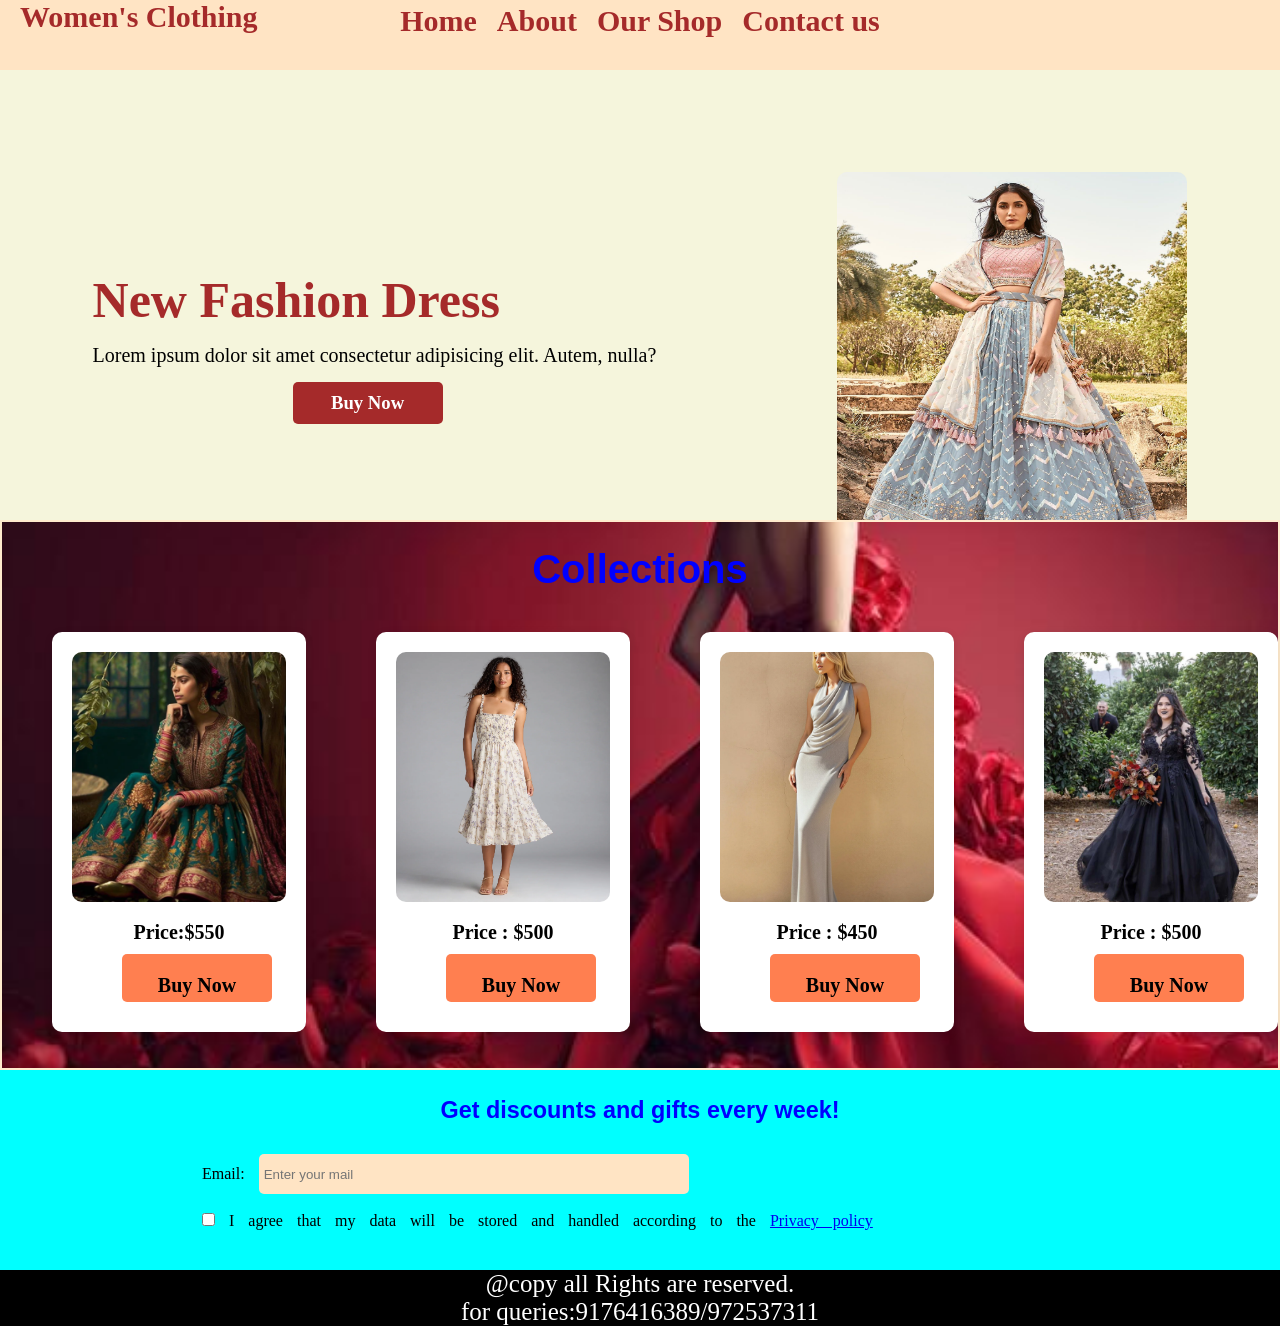
==== index.html @ 95e016a4 "project added" ====
<!DOCTYPE html>
<html lang="en">
<head>
    <meta charset="UTF-8">
    <meta name="viewport" content="width=device-width, initial-scale=1.0">
    <link rel="stylesheet" href="./style.css">
    <link href="https://fonts.googleapis.com/css2?family=Playwrite+IE:wght@100..400&family=Poppins:ital,wght@0,100;0,200;0,300;0,400;0,500;0,600;0,700;0,800;0,900;1,100;1,200;1,300;1,400;1,500;1,600;1,700;1,800;1,900&family=Yesteryear&display=swap" rel="stylesheet">

    <title>Document</title>
</head>
<body>
    <div class="header1">
        <div class="content1">
            <h2>Women's Clothing</h2>
        </div>

        <div class="nav">
            <li><a href="#">Home</a></li>
            <li><a href="./about.html">About</a></li>
            <li><a href="./menus.html">Our Shop</a></li>
            
            <li><a href="./contact.html">Contact us</a></li>
        </div>

        <div class="logo">
            <i class="fa-regular fa-user"></i>
            <i class="fa-duotone fa-thin fa-heart"></i>
            <i class="fa-solid fa-magnifying-glass"></i>
        </div>
    </div>
      <!-- container1 -->
   <div class="container1">
    <section class="hero">
        <div class="content">
            <h1>New Fashion Dress</h1>
            <p>Lorem ipsum dolor sit amet consectetur adipisicing elit. Autem, nulla?</p>
            <div class="button">
                <h3>Buy Now</h3>
            </div>

        </div>

        <img src="./image/dress1.jpg" alt="">

    </section>
   </div>

   <!-- container2 -->

   <div class="container2">
    <div class="collection">
        <h1>Collections</h1>
    </div>
    
     
    

     <div class="cards">
       
            <div class="card">
                <img src="./image/dress2.webp" alt="">
            
                    <h3>Price:$550</h3>
                
                 <div class="button2">
                    <h3>Buy Now</h3>
                </div>
                
            </div>

            <div class="card">
                <img src="./image/dress3.webp " alt="">
                
                    <h3> Price : $500</h3>
                
                <div class="button2">
                    <h3>Buy Now</h3>
                </div>
            </div>

            <div class="card">
                <img src="./image/dress4.webp" alt="">
                
                    <h3>Price : $450 </h3>
                
                 <div class="button2">
                    <h3>Buy Now</h3>
                </div>
            </div>

            <div class="card">
                <img src="./image/dress5.jpg" alt="">
               
                 <h3>Price : $500</h3>
               
                <div class="button2">
                    <h3>Buy Now</h3>
                </div>
            </div>
        </div>
</div>
<!-- container3 -->
 <div class="container3">
    <div class="collection">
        <h3>Get discounts and gifts every week!</h3>
    </div>
    <div class="forms">

    <form action="">
       <label for="mail">Email:</label> 
    <input type="text" id="email" name="email" placeholder="Enter your mail"> <br><br>
   <input type="checkbox" >
   <label for="checkbox">I agree that my data will be stored and handled according to the <a href="#">Privacy policy</a> </label>
    </form>
</div>
</div>
<!-- container4 -->
<div class="footer">
    <footer style="background-color: black; color: white;">@copy all Rights are reserved. <br> for queries:9176416389/972537311</footer>
</div>
</body>
</html>
---- style.css ----
*
{
    margin: 0;
    padding: 0;
    box-sizing: border-box;
}

.header1{
   
    background-color:bisque;
    width: 100%;
    height: 70px;
    font-size: 20px;   
    font-family:'Times New Roman', Times, serif
}

.content1{
    color: brown;
    margin-left: 20px;
}
.nav{
    display: flex;
     justify-content:center;
     
}
.nav li{
    list-style: none;
     margin-top: -40px;
    padding: 10px;
    
    
            
}
.nav li a{
    gap: 5px;
    font-family:'Times New Roman', Times, serif;
    font-size: 30px;font-weight: bold;
     text-decoration: none;
     color: white; color: brown;
}

.container1{
    border: 2px solid beige;
    height: 450px;
    width: 100%;
    background-color:beige
}
.hero{
    height:70vh;
    display: flex;
    justify-content:space-around;
    align-items:center;
    
}

.content{
    margin-top: -80px;
}
.content h1{
    font-size:50px;
    color:brown;
}

.content p{
    
    margin:15px 0;
    font-size:20px;
}

.button{
    padding: 10px;
    background:brown;
    color:white;
    border: none;
    border-radius:5px;margin-left: 200px;   
    width: 150px;text-align: center;
}

  .content:hover .button{
   background: black;
} 
 
.hero img{
    width:350px;
    border-radius:10px;
    height: 400px;
    margin-top: -30px;
}
/* container2 */
.container2{
    border: 2px solid blanchedalmond;
    height: 550px;
    width: 100%;
    background-image: url(./image/backimage.jpg);
    backdrop-filter: blur(10px);
    box-shadow: 0px 0px 10px rgb(red, green, blue);
    background-size: cover;
}

.collection{
    color:blue;
    text-align: center;
    font-family:'Franklin Gothic Medium', 'Arial Narrow', Arial, sans-serif;
    margin-top: 25px;
    font-size: 20px;
}
.cards {
    margin-top: 40px;
    display: flex;
    justify-content: center;
    gap: 20px;
}

.card {
    width: 300px;
    background-color: white;
    border-radius: 10px;
    box-shadow: 0 2px 8px rgba(0, 0, 0, 0.1);
    overflow: hidden;
    text-align: center;
    padding: 20px; height: 400px;  margin-left: 50px;
     transition: transform 0.3s ease;  
   
}

.card img {
    width: 100%;
    height: 250px;
    object-fit: cover;
    border-radius: 10px;
}
.button2{
     padding: 5px;
    background-color:coral;
    color:white;
    border: none;
    border-radius:5px;  
    width: 150px;
    margin-left: 50px;
    margin-top: 10px;  
    text-align: center;
}


.card h3 {
    font-size: 20px;
    font-weight: 600;
    margin-top: 15px;
    color: black;text-align: center;
}
.card:hover {
    transform: scale(1.05);
}
/* container3 */
.container3{
    border: 2px solid aqua;
    height: 200px;
    width: 100%;
    background-color: aqua;
    color: black;
}
 .forms{
    
    margin-left: 200px;
    font-family:'Times New Roman', Times, serif;
    word-spacing: 10px;   
} 
input[type="text"]{
        padding: 5px;
        width: 40%;
        border: none;
        outline: none;background-color: bisque;
        border-radius: 5px;
        height: 40px;
        margin-top: 30px;font-size: bold;
    }

    /* container4 */
    .footer{
        text-align: center;
        font-size: 25px;
    }
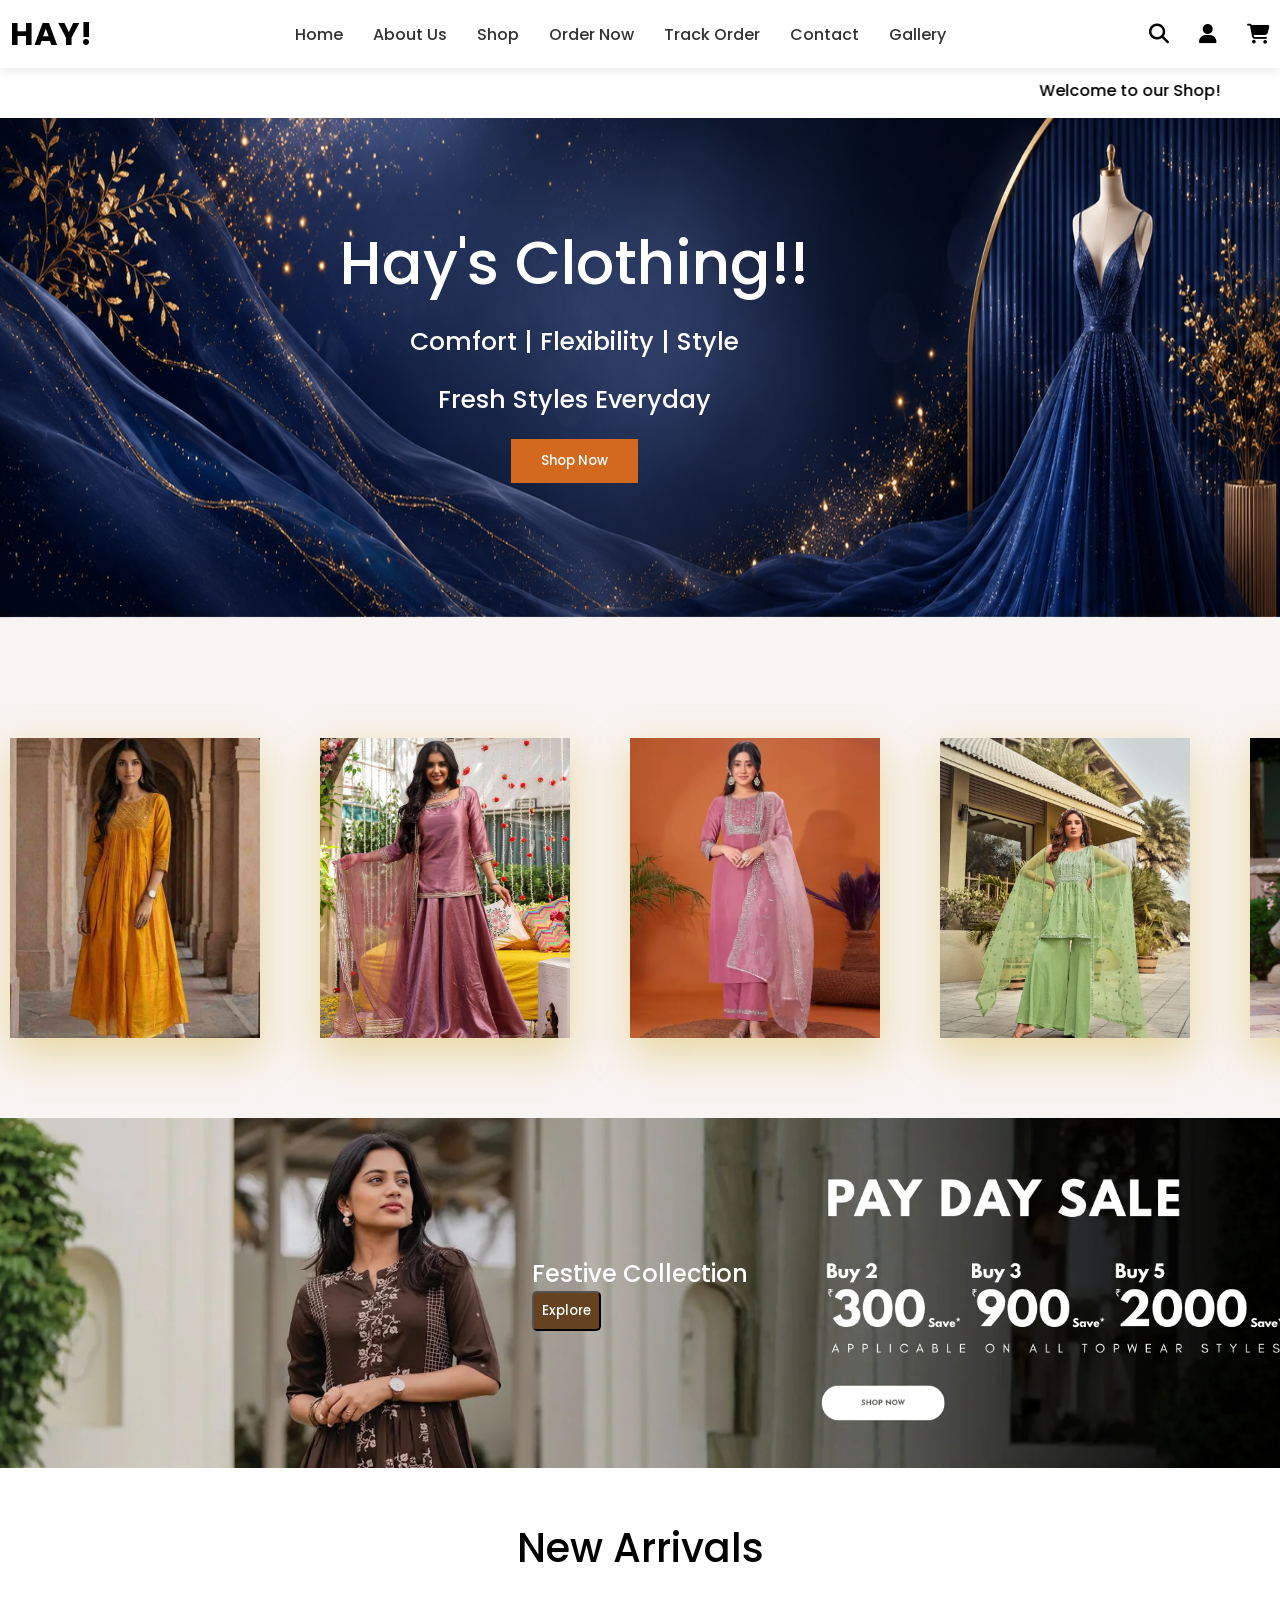
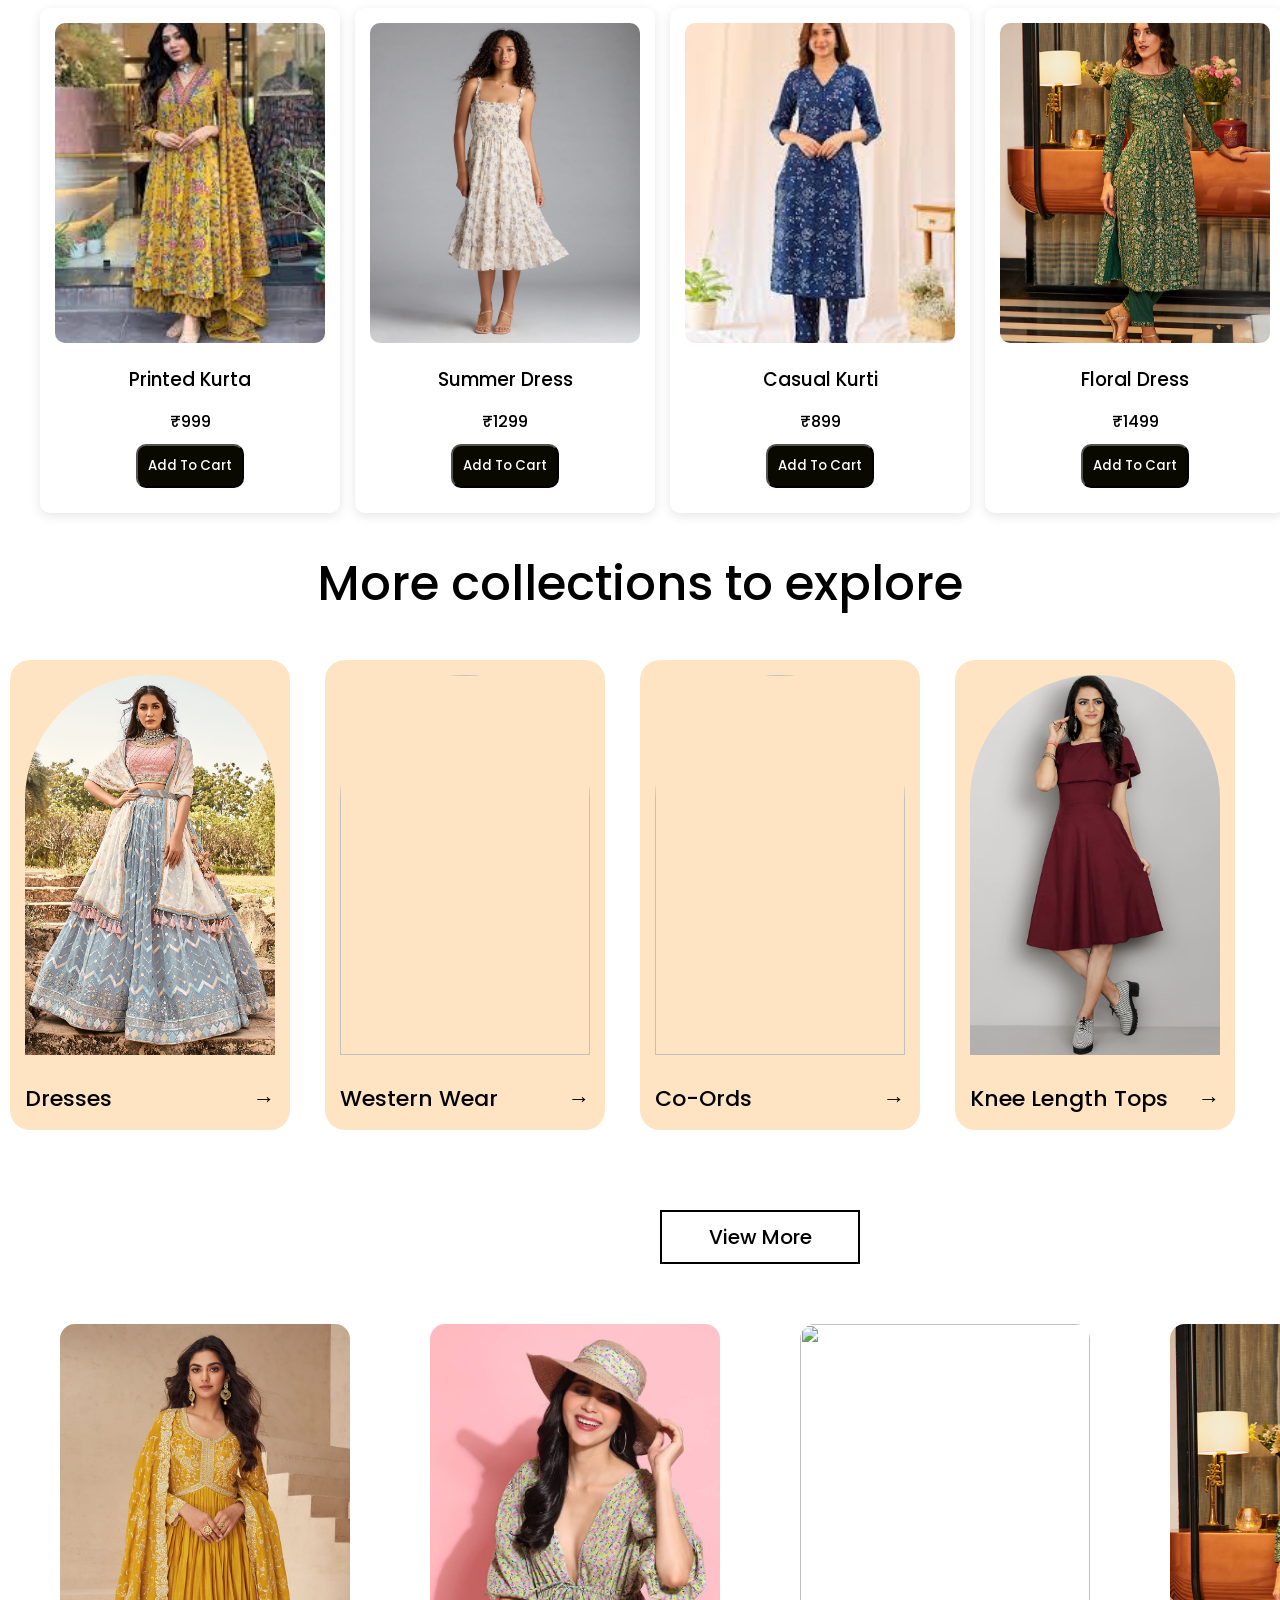
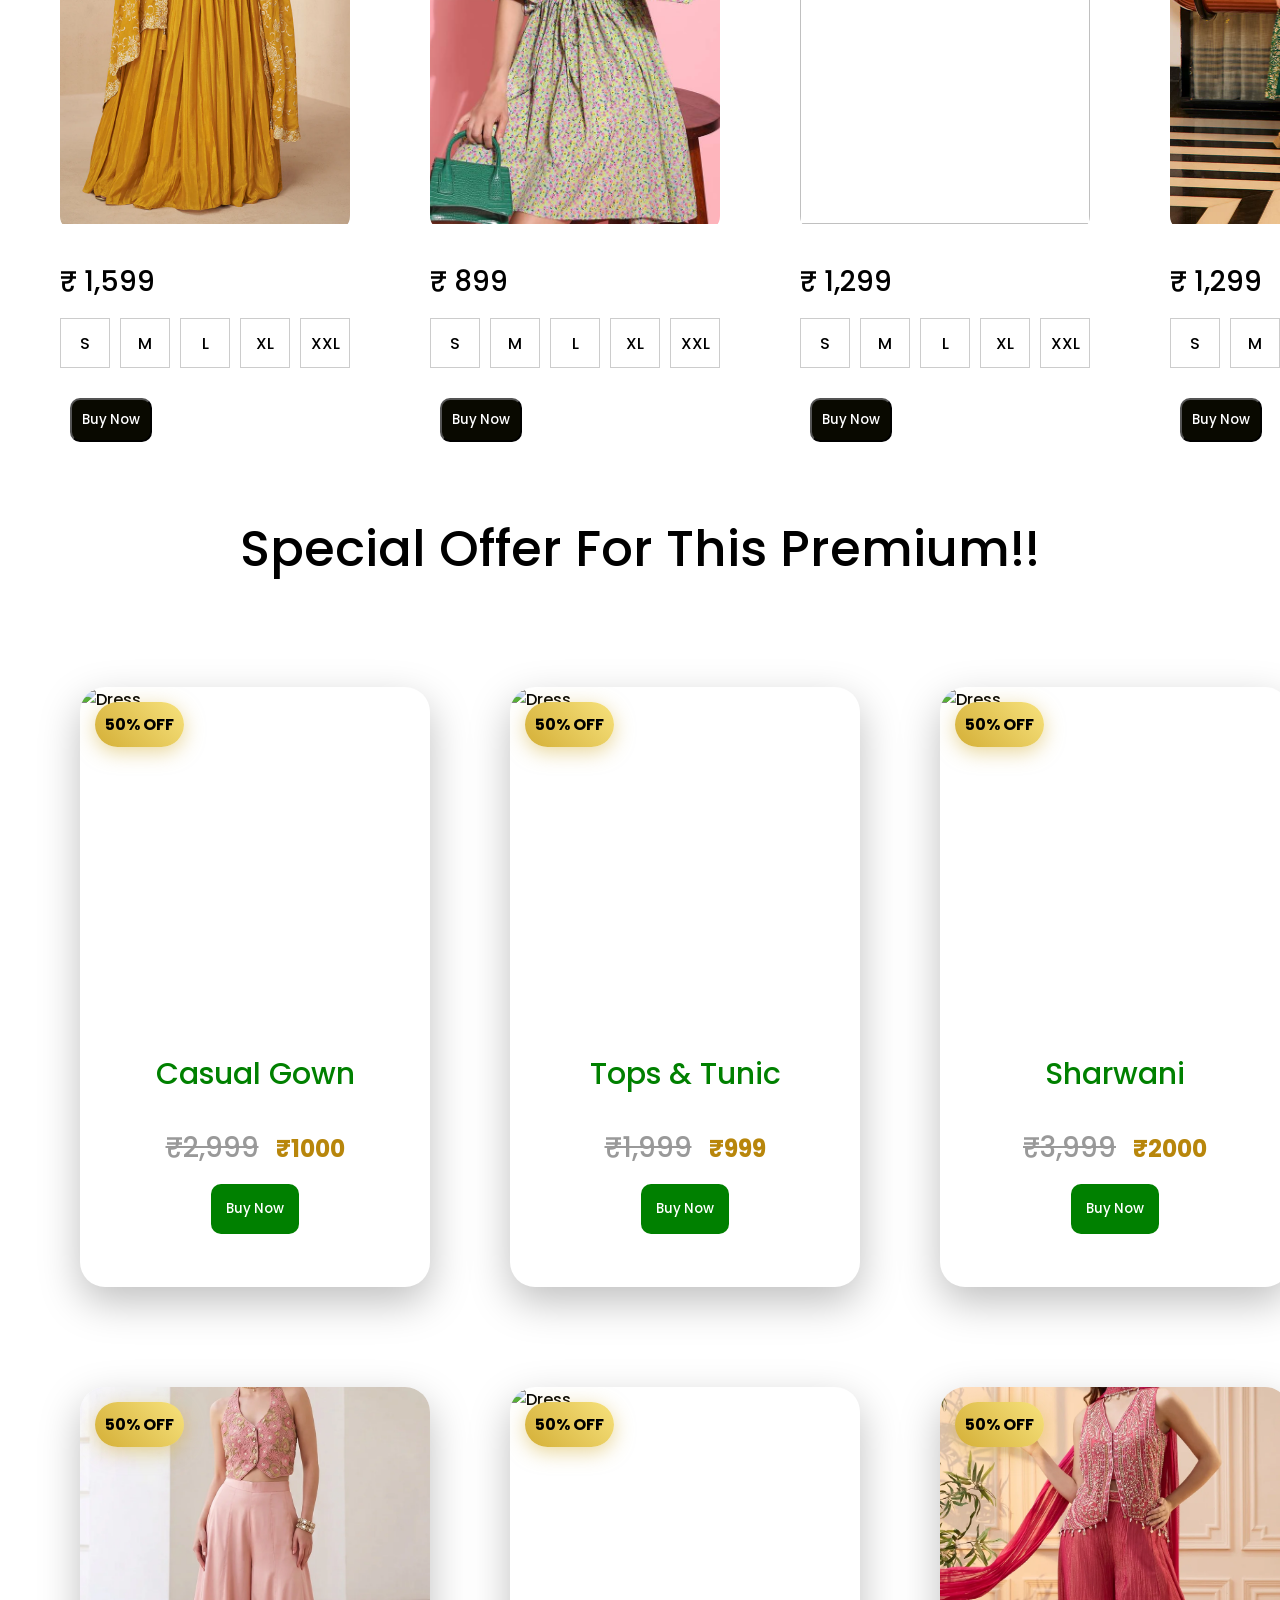
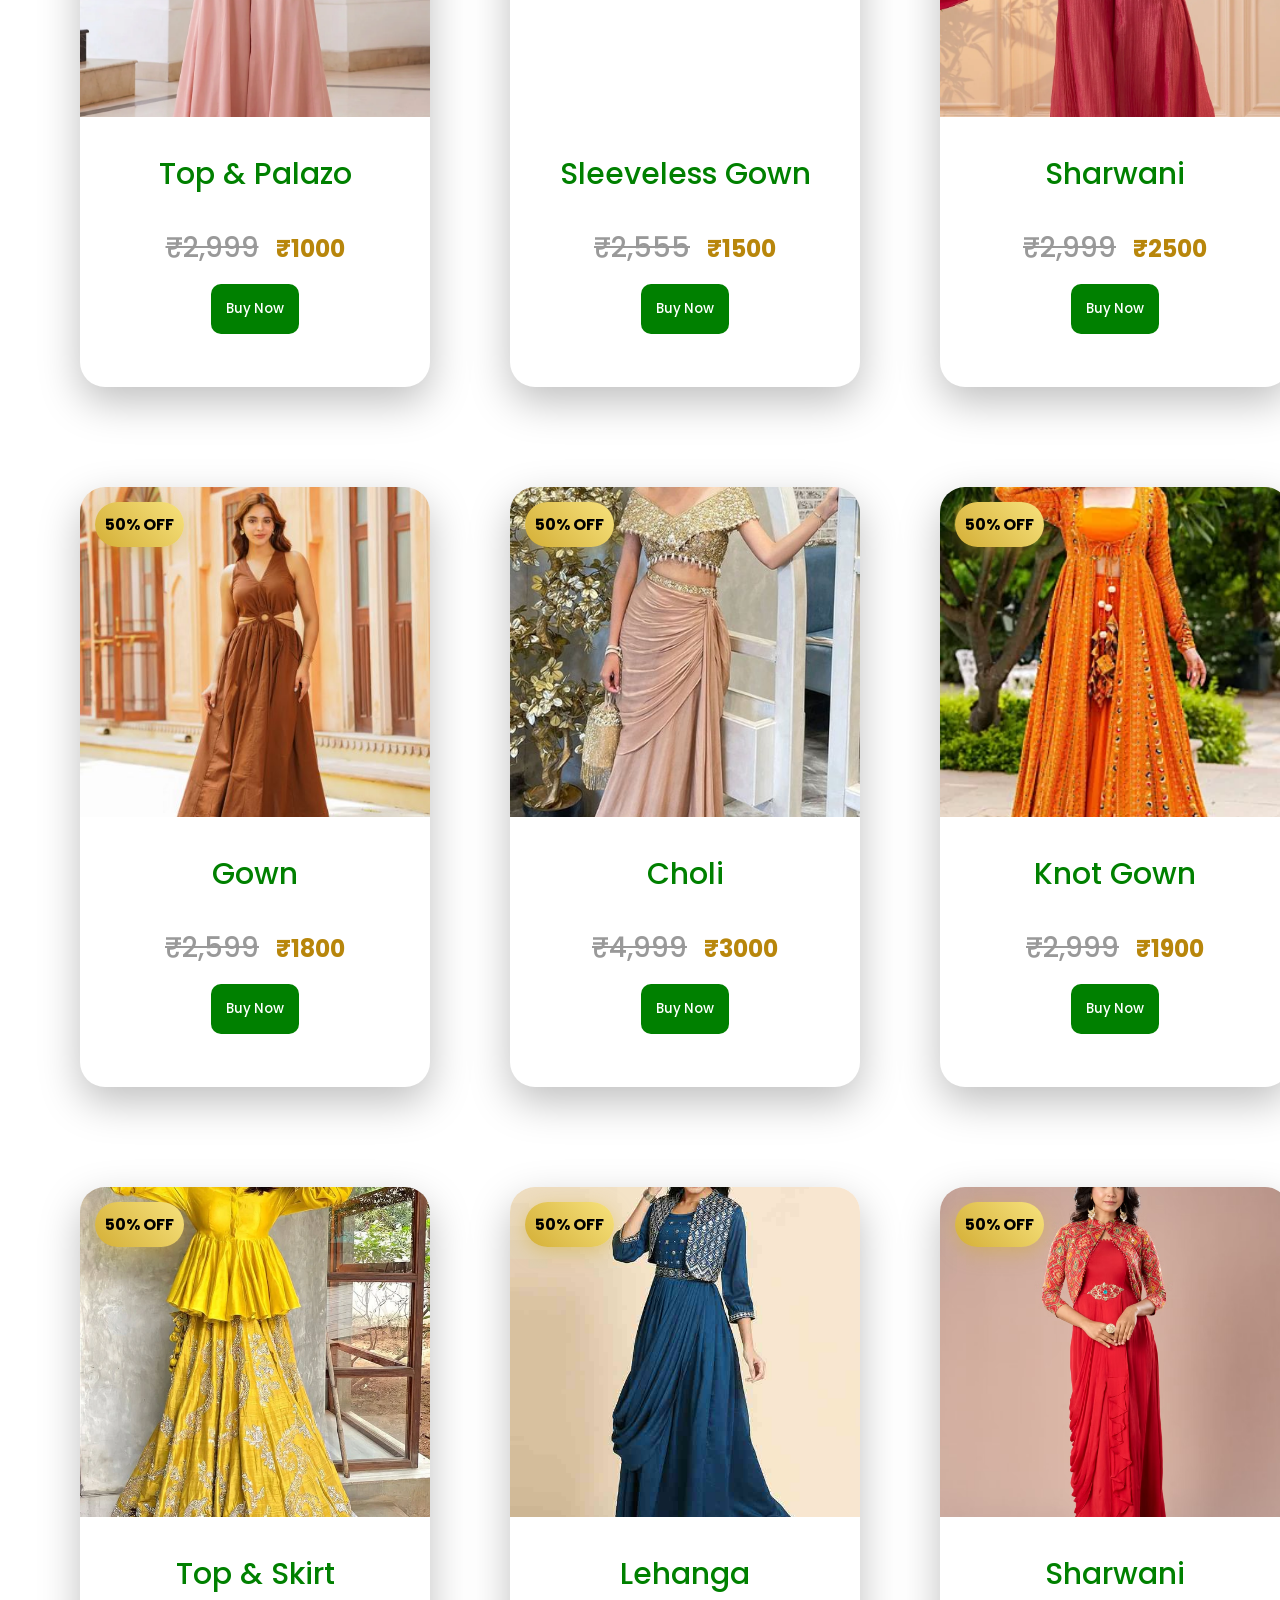
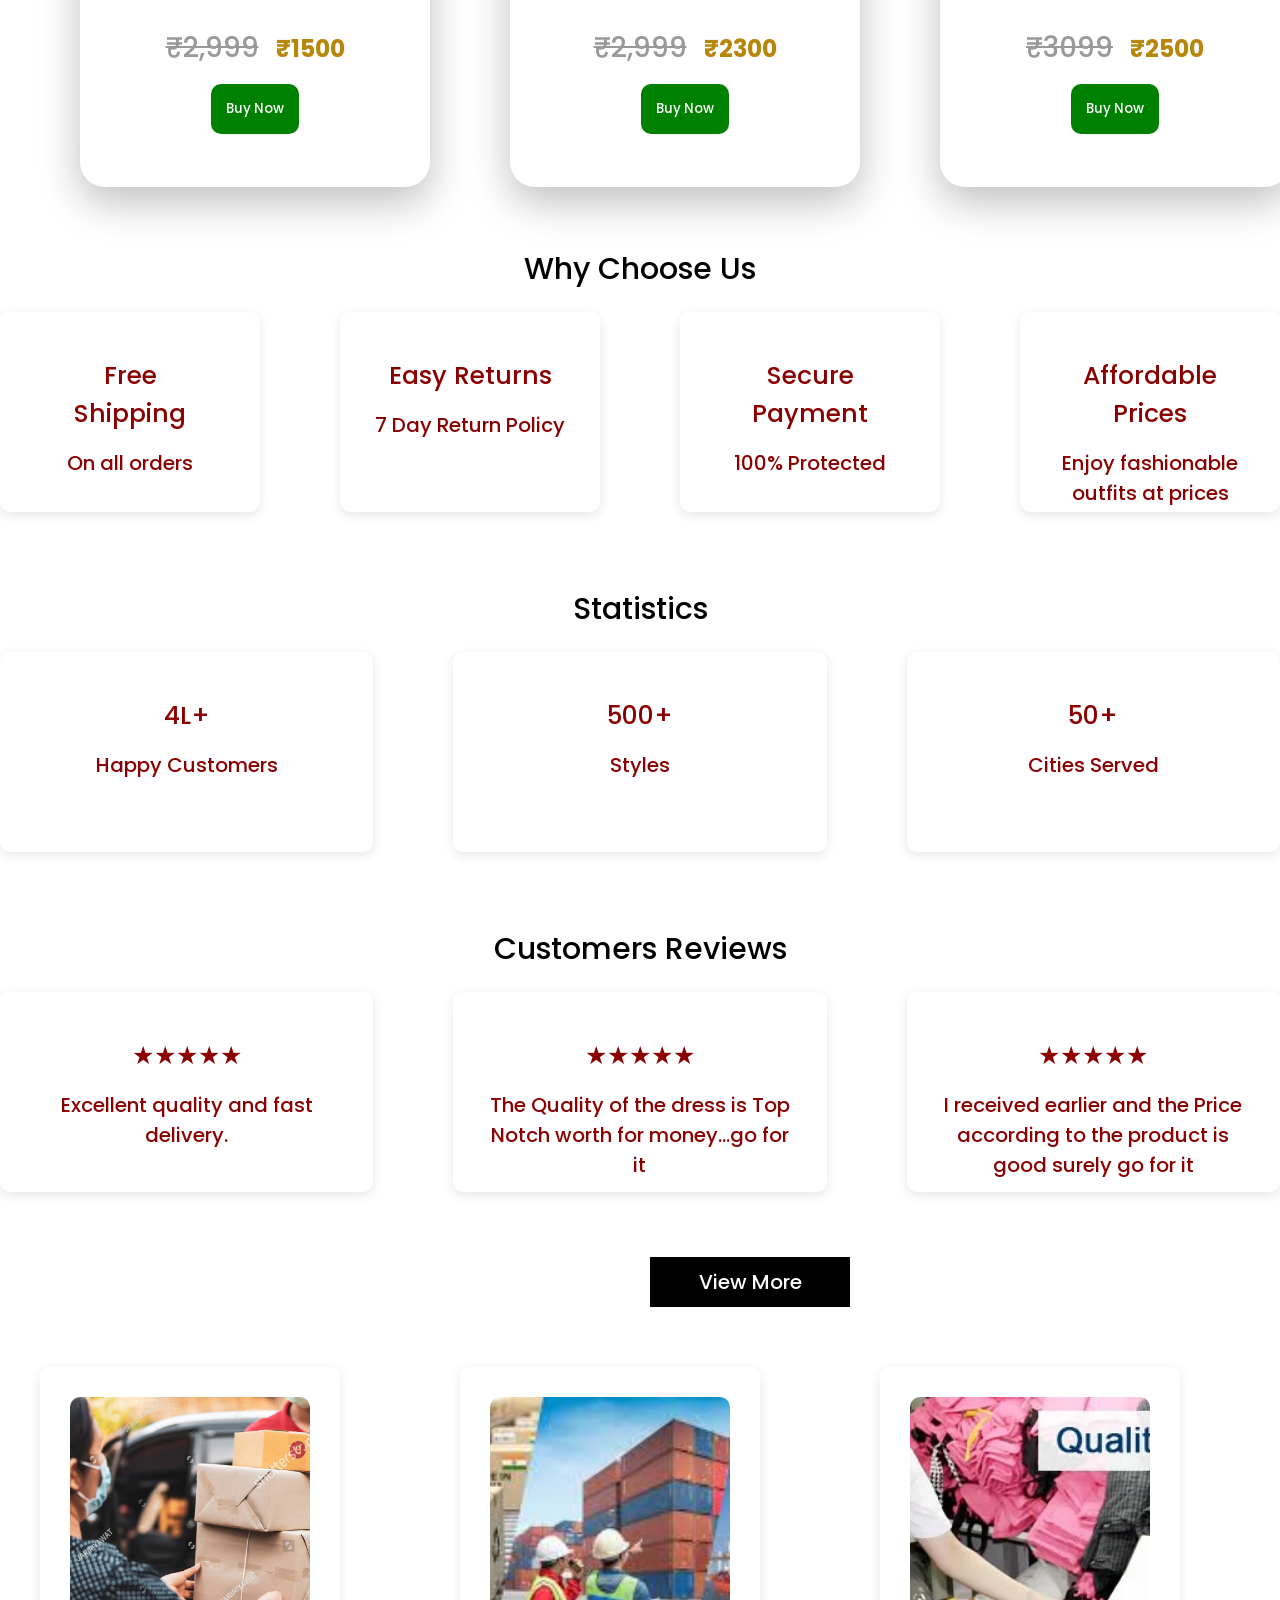
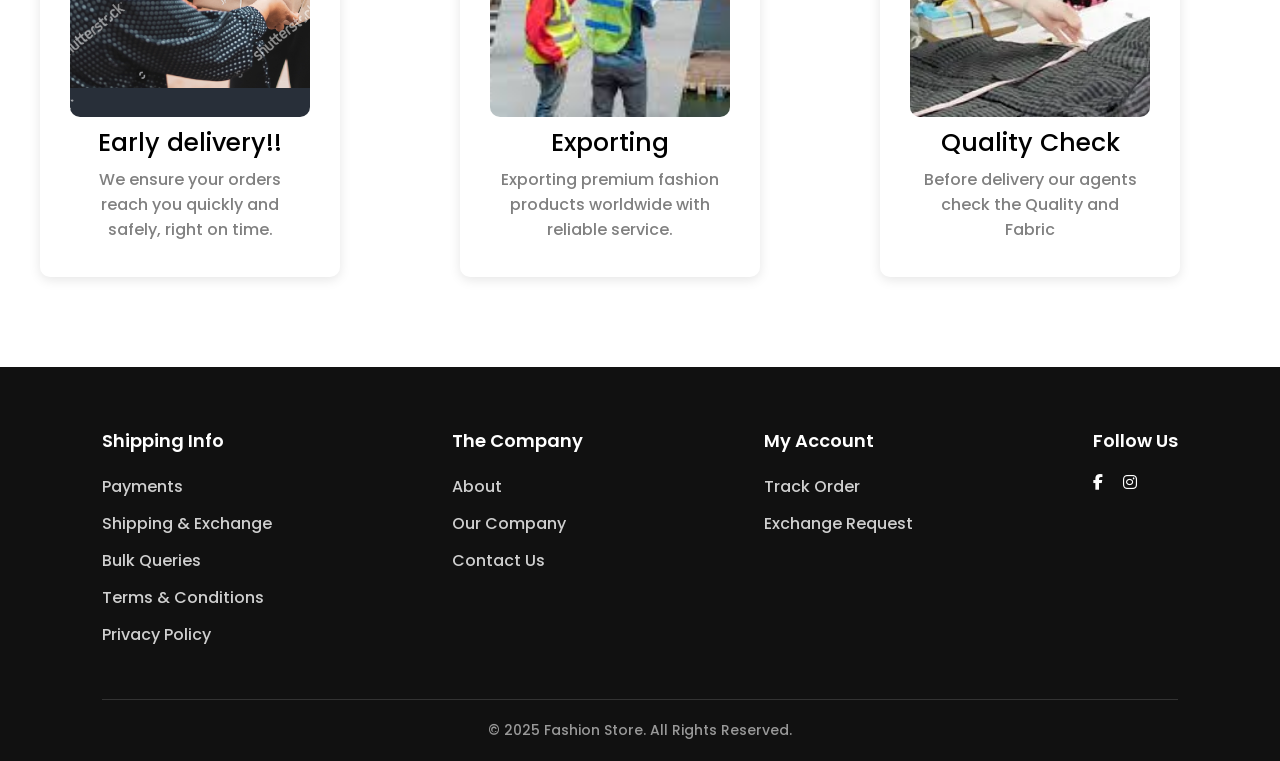
==== commit 000ad4b7: "added" ====
--- a/index.html
+++ b/index.html
@@ -1,122 +1,969 @@
 <!DOCTYPE html>
 <html lang="en">
+
 <head>
     <meta charset="UTF-8">
     <meta name="viewport" content="width=device-width, initial-scale=1.0">
+    <title>Fashion Store</title>
+    <link rel="icon" href="image/logo.png">
+        <link href="https://fonts.googleapis.com/css2?family=Poppins:wght@300;400;500;600;700&display=swap"
+        rel="stylesheet">
+
+
     <link rel="stylesheet" href="./style.css">
-    <link href="https://fonts.googleapis.com/css2?family=Playwrite+IE:wght@100..400&family=Poppins:ital,wght@0,100;0,200;0,300;0,400;0,500;0,600;0,700;0,800;0,900;1,100;1,200;1,300;1,400;1,500;1,600;1,700;1,800;1,900&family=Yesteryear&display=swap" rel="stylesheet">
-
-    <title>Document</title>
+    <link rel="stylesheet" href="https://cdnjs.cloudflare.com/ajax/libs/font-awesome/6.5.1/css/all.min.css">
+
+
 </head>
+
 <body>
-    <div class="header1">
-        <div class="content1">
-            <h2>Women's Clothing</h2>
-        </div>
-
-        <div class="nav">
-            <li><a href="#">Home</a></li>
-            <li><a href="./about.html">About</a></li>
-            <li><a href="./menus.html">Our Shop</a></li>
-            
-            <li><a href="./contact.html">Contact us</a></li>
-        </div>
-
-        <div class="logo">
-            <i class="fa-regular fa-user"></i>
-            <i class="fa-duotone fa-thin fa-heart"></i>
-            <i class="fa-solid fa-magnifying-glass"></i>
-        </div>
-    </div>
-      <!-- container1 -->
-   <div class="container1">
-    <section class="hero">
-        <div class="content">
-            <h1>New Fashion Dress</h1>
-            <p>Lorem ipsum dolor sit amet consectetur adipisicing elit. Autem, nulla?</p>
-            <div class="button">
-                <h3>Buy Now</h3>
-            </div>
-
-        </div>
-
-        <img src="./image/dress1.jpg" alt="">
-
-    </section>
-   </div>
-
-   <!-- container2 -->
-
-   <div class="container2">
-    <div class="collection">
-        <h1>Collections</h1>
-    </div>
-    
-     
-    
-
-     <div class="cards">
-       
+
+    <!-- NAVBAR -->
+
+    <header>
+        <nav class="navbar">
+
+            <div class="logo">
+                HAY!
+            </div>
+
+            <ul class="nav-links">
+                <li><a href="./index.html">Home</a></li>
+                <li><a href="./aboutus.html">About Us</a></li>
+                <li><a href="./menus.html">Shop</a></li>
+                <li><a href="./Ordernow.html">Order Now</a></li>
+                <li><a href="./about.html">Track Order</a></li>
+                <li><a href="./contact.html">Contact</a></li>
+                <li><a href="./gallery.html">Gallery</a></li>
+            </ul>
+
+            <div class="icons">
+                <i class="fas fa-search"></i>
+                <i class="fas fa-user"></i>
+                <i class="fas fa-shopping-cart"></i>
+            </div>
+
+        </nav>
+    </header>
+
+    <div class="marquee">
+        <marquee behavior="" direction="">
+            <span style="margin-right:100px;">Welcome to our Shop!</span>
+            <span style="margin-right:100px;">Latest offers available now.</span>
+            <span style="margin-right:100px;">Free shipping on orders above ₹999.</span>
+            <span style="margin-right:100px;">New products launched today.</span>
+            <span style="margin-right:100px;">Contact us for support.</span>
+        </marquee>
+    </div>
+
+
+    <!-- container1 -->
+
+    <div class="banner-container">
+
+        <div class="banner">
+            <img src="./image/darkblue banner1.png" alt="">
+            <div class="banner-text">
+                <h1>Hay's Clothing!!</h1>
+                <p>Comfort | Flexibility | Style</p>
+                <p>Fresh Styles Everyday</p>
+                <button>Shop Now</button>
+            </div>
+        </div>
+
+    </div>
+
+
+    <!-- container2 -->
+
+    <div class="container2">
+        <div class="category">
+            <div class="category-card">
+                <div class="category-imgbox">
+                    <img src="./image/best seller.jpg">
+                </div>
+            </div>
+            <div class="category-card">
+                <div class="category-imgbox">
+                    <img src="image/cholii.jpg">
+                </div>
+            </div>
+            <div class="category-card">
+                <div class="category-imgbox">
+                    <img src="./image/kurti set.webp">
+                </div>
+            </div>
+            <div class="category-card">
+                <div class="category-imgbox">
+                    <img src="./image/online exclusive.jpeg">
+                </div>
+            </div>
+            <div class="category-card">
+                <div class="category-imgbox">
+                    <img src="./image/new arrival.webp">
+                </div>
+            </div>
+        </div>
+    </div>
+
+    <!-- banner -->
+
+    <div class="featured-banner">
+
+        <div>
+            <h2>Festive Collection</h2>
+            <button class="btn_exp">Explore</button>
+        </div>
+
+    </div>
+
+
+
+
+
+    <!-- container3 -->
+
+    <div class="container3">
+
+        <section class="products">
+
+            <h2>New Arrivals</h2>
+
+            <div class="product-grid">
+
+                <div class="product-card">
+                    <img src="./image/printed kurta.jpg">
+
+                    <h3>Printed Kurta</h3>
+
+                    <p>₹999</p>
+
+                    <button class="arrivals-button">Add To Cart</button>
+                </div>
+
+                <div class="product-card">
+                    <img src="./image/dress3.webp">
+
+                    <h3>Summer Dress</h3>
+
+                    <p>₹1299</p>
+
+                    <button class="arrivals-button">Add To Cart</button>
+                </div>
+
+                <div class="product-card">
+                    <img src="./image/kurti.jpg">
+
+                    <h3>Casual Kurti</h3>
+
+                    <p>₹899</p>
+
+                    <button class="arrivals-button">Add To Cart</button>
+                </div>
+
+                <div class="product-card">
+                    <img src="./image/floral.webp">
+
+                    <h3>Floral Dress</h3>
+
+                    <p>₹1499</p>
+
+                    <button class="arrivals-button">Add To Cart</button>
+                </div>
+
+            </div>
+
+        </section>
+
+    </div>
+
+
+    <div class="collection-container">
+
+        <h1>More collections to explore</h1>
+
+        <div class="collection-wrapper">
+
             <div class="card">
-                <img src="./image/dress2.webp" alt="">
-            
-                    <h3>Price:$550</h3>
-                
-                 <div class="button2">
-                    <h3>Buy Now</h3>
-                </div>
-                
-            </div>
-
+                <img src="./image/dress1.jpg" alt="">
+                <div class="card-info">
+                    <span> Dresses</span>
+                    <span>→</span>
+                </div>
+            </div>
             <div class="card">
-                <img src="./image/dress3.webp " alt="">
-                
-                    <h3> Price : $500</h3>
-                
-                <div class="button2">
-                    <h3>Buy Now</h3>
+                <img src="https://i.pinimg.com/736x/d3/94/21/d394212c694809cef34a058daf38d39a.jpg" alt="">
+                <div class="card-info">
+                    <span>Western Wear</span>
+                    <span>→</span>
+                </div>
+            </div>
+            <div class="card">
+                <img src="https://m.media-amazon.com/images/I/81KvFQPge+L._AC_UY1100_.jpg" alt="">
+                <div class="card-info">
+                    <span>Co-Ords</span>
+                    <span>→</span>
+                </div>
+            </div>
+            <div class="card">
+                <img src="./image/knee length.jpg" alt="">
+                <div class="card-info">
+                    <span>Knee Length Tops</span>
+                    <span>→</span>
+                </div>
+            </div>
+            <div class="card">
+                <img src="./image/short kurti.jpg" alt="">
+                <div class="card-info">
+                    <span>Short Kurti</span>
+                    <span>→</span>
+                </div>
+            </div>
+
+            <div class="card">
+                <img src="./image/festive.jpg" alt="">
+                <div class="card-info">
+                    <span>Festive Wear</span>
+                    <span>→</span>
+                </div>
+            </div>
+
+            <div class="card">
+                <img src="./image/dress8.jpg" alt="">
+                <div class="card-info">
+                    <span>Lehanga</span>
+                    <span>→</span>
+                </div>
+            </div>
+
+            <div class="card">
+                <img src="./image/top1.webp" alt="">
+                <div class="card-info">
+                    <span>Crop tops</span>
+                    <span>→</span>
                 </div>
             </div>
 
             <div class="card">
                 <img src="./image/dress4.webp" alt="">
+                <div class="card-info">
+                    <span>Resort Wear</span>
+                    <span>→</span>
+                </div>
+            </div>
+
+            <div class="card">
+                <img src="https://assets.myntassets.com/assets/images/2025/JULY/7/xsCXyEcZ_4ce3c09561364546b6e098fed84e2c00.jpg"
+                    alt="">
+                <div class="card-info">
+                    <span>Jeans </span>
+                    <span>→</span>
+                </div>
+            </div>
+
+        </div>
+
+        <div class="view">
+            <h3>View More</h3>
+        </div>
+
+    </div>
+
+    <!-- last container -->
+    <div class="prod-container">
+
+        <div class="prod-card">
+
+            <div class="image-box1">
+
+                <img src="./image/kurti10.webp" alt="">
+
+                <div class="overlay">
+
+                    <h2>Style Highlights</h2>
+
+                    <p>Fabric</p>
+                    <h3>Viscose</h3>
+
+                    <p>Length</p>
+                    <h3>46"</h3>
+
+                    <p>Technique</p>
+                    <h3>Printed</h3>
+
+                </div>
+
+            </div>
+
+            <div class="details">
+
+                <p class="price">₹ 1,599</p>
+
+                <div class="sizes">
+                    <span>S</span>
+                    <span>M</span>
+                    <span>L</span>
+                    <span>XL</span>
+                    <span>XXL</span>
+                </div>
+
+                <a href="./Ordernow.html"> 
+                     <button class="arrivals-button">Buy Now</button>
+                </a>
+
+            </div>
+
+        </div>
+
+
+
+
+
+
+        <div class="prod-card">
+
+            <div class="image-box1">
+
+                <img src="./image/kurti13.jpg" alt="">
+
+                <div class="overlay">
+
+                    <h2>Style Highlights</h2>
+
+                    <p>Fabric</p>
+                    <h3>Cotton</h3>
+
+                    <p>Length</p>
+                    <h3>44"</h3>
+
+                    <p>Technique</p>
+                    <h3>Printed</h3>
+
+                </div>
+
+            </div>
+
+            <div class="details">
+
+                <p class="price">₹ 899</p>
+
+                <div class="sizes">
+                    <span>S</span>
+                    <span>M</span>
+                    <span>L</span>
+                    <span>XL</span>
+                    <span>XXL</span>
+                </div>
+
+                 <a href="./Ordernow.html"> 
+                     <button class="arrivals-button">Buy Now</button>
+                </a>
+
+            </div>
+
+        </div>
+
+
+
+        <div class="prod-card">
+
+            <div class="image-box1">
+
+                <img src="https://anvicouture.com/cdn/shop/files/2_12_202512_00_30AM.jpg?crop=center&height=2340&v=1739349108&width=1672"
+                    alt="">
+
+                <div class="overlay">
+
+                    <h2>Style Highlights</h2>
+
+                    <p>Fabric</p>
+                    <h3>Rayon</h3>
+
+                    <p>Length</p>
+                    <h3>45"</h3>
+
+                    <p>Technique</p>
+                    <h3>Embroidered</h3>
+
+                </div>
+
+            </div>
+
+            <div class="details">
+
+                <p class="price">₹ 1,299</p>
+
+                <div class="sizes">
+                    <span>S</span>
+                    <span>M</span>
+                    <span>L</span>
+                    <span>XL</span>
+                    <span>XXL</span>
+                </div>
+
+                 <a href="./Ordernow.html"> 
+                     <button class="arrivals-button">Buy Now</button>
+                </a>
+
+            </div>
+
+        </div>
+
+
+        <div class="prod-card">
+
+            <div class="image-box1">
+
+                <img src="./image/floral.webp" alt="">
+
+                <div class="overlay">
+
+                    <h2>Style Highlights</h2>
+
+                    <p>Fabric</p>
+                    <h3>Rayon</h3>
+
+                    <p>Length</p>
+                    <h3>45"</h3>
+
+                    <p>Technique</p>
+                    <h3>Embroidered</h3>
+
+                </div>
+
+            </div>
+
+            <div class="details">
+
+                <p class="price">₹ 1,299</p>
+
+                <div class="sizes">
+                    <span>S</span>
+                    <span>M</span>
+                    <span>L</span>
+                    <span>XL</span>
+                    <span>XXL</span>
+                </div>
+
+                 <a href="./Ordernow.html"> 
+                     <button class="arrivals-button">Buy Now</button>
+                </a>
+
+            </div>
+
+        </div>
+    </div>
+
+    <!-- 50% offer -->
+
+    <div class="offer-heading">
+        <h2>Special Offer For This Premium!!</h2>
+    </div>
+
+    <div class="offer-container">
+
+        <div class="offer-card">
+
+            <div class="offer-badge">
+                50% OFF
+            </div>
+
+            <div class="offer-box">
+                <img src="https://images.unsplash.com/photo-1566174053879-31528523f8ae?w=600" alt="Dress">
+            </div>
+
+            <div class="content">
+                <h2> Casual Gown</h2>
+
+                <div class="price">
+                    <span class="old-price">₹2,999</span>
+                    <span class="new-price">₹1000</span>
+                </div>
+
+                <a href="./Ordernow.html">
+                    <button class="btn_buy">Buy Now</button>
+                </a>
+            </div>
+
+        </div>
+        <div class="offer-card">
+
+            <div class="offer-badge">
+                50% OFF
+            </div>
+
+            <div class="offer-box">
+                <img src="https://images.cbazaar.com/images/Orange-Chinon-Silk-Embroidered-Stone-Sequins-Indowestern-Palazzo-Suit-IWSUSCC55975741-pl.jpg"
+                    alt="Dress">
+            </div>
+
+            <div class="content">
+                <h2> Tops & Tunic</h2>
+
+                <div class="price">
+                    <span class="old-price">₹1,999</span>
+                    <span class="new-price">₹999</span>
+                </div>
+
+                <a href="./Ordernow.html">
+                    <button class="btn_buy">Buy Now</button>
+                </a>
+            </div>
+
+        </div>
+        <div class="offer-card">
+
+            <div class="offer-badge">
+                50% OFF
+            </div>
+
+            <div class="offer-box">
+                <img src="https://www.anokhifashions.com/VendorAssets/1033/StoreImages/medium/1245YUVIKAMUSTARD.jpg"
+                    alt="Dress">
+            </div>
+
+            <div class="content">
+                <h2> Sharwani</h2>
+
+                <div class="price">
+                    <span class="old-price">₹3,999</span>
+                    <span class="new-price">₹2000</span>
+                </div>
+
+                <a href="./Ordernow.html">
+                    <button class="btn_buy">Buy Now</button>
+                </a>
+            </div>
+
+        </div>
+        <div class="offer-card">
+
+            <div class="offer-badge">
+                50% OFF
+            </div>
+
+            <div class="offer-box">
+                <img src="./image/offer3.webp" alt="Dress">
+            </div>
+
+            <div class="content">
+                <h2> Top & Palazo</h2>
+
+                <div class="price">
+                    <span class="old-price">₹2,999</span>
+                    <span class="new-price">₹1000</span>
+                </div>
+
+                <a href="./Ordernow.html">
+                    <button class="btn_buy">Buy Now</button>
+                </a>
+            </div>
+
+        </div>
+
+        <div class="offer-card">
+
+            <div class="offer-badge">
+                50% OFF
+            </div>
+
+            <div class="offer-box">
+                <img src="https://cdn.shopaccino.com/nakhrali/products/278-275326653744112_m.jpg?v=718  " alt="Dress">
+            </div>
+
+            <div class="content">
+                <h2> Sleeveless Gown</h2>
+
+                <div class="price">
+                    <span class="old-price">₹2,555</span>
+                    <span class="new-price">₹1500</span>
+                </div>
+
+                <a href="./Ordernow.html">
+                    <button class="btn_buy">Buy Now</button>
+                </a>
+            </div>
+
+        </div>
+        <div class="offer-card">
+
+            <div class="offer-badge">
+                50% OFF
+            </div>
+
+            <div class="offer-box">
+                <img src="./image/offer6.webp" alt="Dress">
+            </div>
+
+            <div class="content">
+                <h2> Sharwani</h2>
+
+                <div class="price">
+                    <span class="old-price">₹2,999</span>
+                    <span class="new-price">₹2500</span>
+                </div>
+
+                <a href="./Ordernow.html">
+                    <button class="btn_buy">Buy Now</button>
+                </a>
+            </div>
+
+        </div>
+        <div class="offer-card">
+
+            <div class="offer-badge">
+                50% OFF
+            </div>
+
+            <div class="offer-box">
+                <img src="./image/offer7.jpg" alt="Dress">
+            </div>
+
+            <div class="content">
+                <h2> Gown</h2>
+
+                <div class="price">
+                    <span class="old-price">₹2,599</span>
+                    <span class="new-price">₹1800</span>
+                </div>
+
+                <a href="./Ordernow.html">
+                    <button class="btn_buy">Buy Now</button>
+                </a>
+            </div>
+
+        </div>
+        <div class="offer-card">
+
+            <div class="offer-badge">
+                50% OFF
+            </div>
+
+            <div class="offer-box">
+                <img src="./image/offer8.jpg" alt="Dress">
+            </div>
+
+            <div class="content">
+                <h2> Choli</h2>
+
+                <div class="price">
+                    <span class="old-price">₹4,999</span>
+                    <span class="new-price">₹3000</span>
+                </div>
+
+                <a href="./Ordernow.html">
+                    <button class="btn_buy">Buy Now</button>
+                </a>
+            </div>
+
+        </div>
+        <div class="offer-card">
+
+            <div class="offer-badge">
+                50% OFF
+            </div>
+
+            <div class="offer-box">
+                <img src="./image/offer9.webp" alt="Dress">
+            </div>
+
+            <div class="content">
+                <h2> Knot Gown</h2>
+
+                <div class="price">
+                    <span class="old-price">₹2,999</span>
+                    <span class="new-price">₹1900</span>
+                </div>
+
+                <a href="./Ordernow.html">
+                    <button class="btn_buy">Buy Now</button>
+                </a>
+            </div>
+
+        </div>
+        <div class="offer-card">
+
+            <div class="offer-badge">
+                50% OFF
+            </div>
+
+            <div class="offer-box">
+                <img src="./image/offer10.webp" alt="Dress">
+            </div>
+
+            <div class="content">
+                <h2> Top & Skirt</h2>
+
+                <div class="price">
+                    <span class="old-price">₹2,999</span>
+                    <span class="new-price">₹1500</span>
+                </div>
+
+                <a href="./Ordernow.html">
+                    <button class="btn_buy">Buy Now</button>
+                </a>
+            </div>
+
+        </div>
+        <div class="offer-card">
+
+            <div class="offer-badge">
+                50% OFF
+            </div>
+
+            <div class="offer-box">
+                <img src="./image/offer11.jpg" alt="Dress">
+            </div>
+
+            <div class="content">
+                <h2> Lehanga</h2>
+
+                <div class="price">
+                    <span class="old-price">₹2,999</span>
+                    <span class="new-price">₹2300</span>
+                </div>
+
+                <a href="./Ordernow.html">
+                    <button class="btn_buy">Buy Now</button>
+                </a>
+            </div>
+
+        </div>
+        <div class="offer-card">
+
+            <div class="offer-badge">
+                50% OFF
+            </div>
+
+            <div class="offer-box">
+                <img src="./image/offer12.avif" alt="Dress">
+            </div>
+
+            <div class="content">
+                <h2> Sharwani</h2>
+
+                <div class="price">
+                    <span class="old-price">₹3099</span>
+                    <span class="new-price">₹2500</span>
+                </div>
+
+                <a href="./Ordernow.html">
+                    <button class="btn_buy">Buy Now</button>
+            </div>
+
+        </div>
+
+    </div>
+
+
+    <!-- choose us -->
+    <div class="choose_container">
+
+        <div class="choose-h3">
+            <h3>Why Choose Us</h3>
+        </div>
+
+        <div class="feature-card">
+
+            <div class="features-card">
+                <h3>Free Shipping</h3>
+                <p>On all orders</p>
+            </div>
+            <div class="features-card">
+                <h3>Easy Returns</h3>
+                <p>7 Day Return Policy</p>
+            </div>
+            <div class="features-card">
+                <h3>Secure Payment</h3>
+                <p>100% Protected</p>
+            </div>
+
+            <div class="features-card">
+                <h3>Affordable Prices</h3>
+                <p>Enjoy fashionable outfits at prices that fit your budget</p>
+            </div>
+
+        </div>
+
+    </div>
+
+
+
+    <!--  statitics-->
+    <div class="choose_container">
+
+        <div class="choose-h3">
+            <h3>Statistics</h3>
+        </div>
+
+        <div class="feature-card">
+
+            <div class="features-card">
+                <h3>4L+</h3>
+                <p>Happy Customers</p>
+            </div>
+            <div class="features-card">
+                <h3>500+</h3>
+                <p>Styles</p>
+            </div>
+            <div class="features-card">
+                <h3>50+</h3>
+                <p>Cities Served</p>
+            </div>
+
+        </div>
+
+    </div>
+    <!-- review -->
+    <div class="choose_container">
+
+        <div class="choose-h3">
+            <h3>Customers Reviews</h3>
+        </div>
+
+        <div class="feature-card">
+
+            <div class="features-card">
+                <h3>★★★★★</h3>
+                <p>Excellent quality and fast delivery.</p>
+            </div>
+            <div class="features-card">
+                <h3>★★★★★</h3>
+                <p>The Quality of the dress is Top Notch worth for money...go for it</p>
+            </div>
+            <div class="features-card">
+                <h3>★★★★★</h3>
+                <p>I received earlier and the Price according to the product is good surely go for it</p>
+            </div>
+
+        </div>
+
+    </div>
+
+    <div class="view1">
+        <h3>View More</h3>
+    </div>
+
+    <!--  -->
+
+
+    <div class="container3">
+
+        <section class="products">
+
+
+            <div class="product-grid">
+
+                <div class="product1-card">
+                    <img src="./image/delivery.jpg">
+                    <h3>Early delivery!!</h3>
+                    <p>We ensure your orders reach you quickly and safely, right on time.</p>
+                </div>
+
+                <div class="product1-card">
+                    <img src="./image/export.jpg">
+
+                    <h3>Exporting</h3>
+
+                    <p>Exporting premium fashion products worldwide with reliable service.</p>
+
+                </div>
+                <div class="product1-card">
+                    <img src="./image/quality.webp">
+
+                    <h3>Quality Check</h3>
+
+                    <p>Before delivery our agents check the Quality and Fabric</p>
+
+                </div>
+
+                <!-- <div class="product1-card">
+                    <img src="./image/team.webp">
+
+                    <h3>Team Work</h3>
+
+                    <p>Together, we achieve more by supporting each other and working toward a common goal</p>
+
+
+                </div> -->
+
+            </div>
+
+        </section>
+
+    </div>
+
+
+
+
+    <!-- FOOTER -->
+
+<div class="footer1-container">
+
+    <div class="footer1-content">
+
+        <!-- Shipping Info -->
+
+        <div class="footer1-column">
+            <h3>Shipping Info</h3>
+
+            <p>Payments</p>
+            <p>Shipping & Exchange</p>
+            <p>Bulk Queries</p>
+            <p>Terms & Conditions</p>
+            <p>Privacy Policy</p>
+        </div>
+
+        <!-- Company -->
+
+        <div class="footer1-column">
+            <h3>The Company</h3>
+
+            <p>About</p>
+            <p>Our Company</p>
+            <p>Contact Us</p>
+        </div>
+
+        <!-- My Account -->
+
+        <div class="footer1-column">
+            <h3>My Account</h3>
+
+            <p>Track Order</p>
+            <p>Exchange Request</p>
+        </div>
+
+        <!-- Social Icons -->
+
+        <div class="footer1-social">
+            <h3>Follow Us</h3>
+
+            <div class="social1-icons">
                 
-                    <h3>Price : $450 </h3>
+                    <i class="fa-brands fa-facebook-f"></i>
+            
+
+            
+                    <i class="fa-brands fa-instagram"></i>
                 
-                 <div class="button2">
-                    <h3>Buy Now</h3>
-                </div>
-            </div>
-
-            <div class="card">
-                <img src="./image/dress5.jpg" alt="">
-               
-                 <h3>Price : $500</h3>
-               
-                <div class="button2">
-                    <h3>Buy Now</h3>
-                </div>
-            </div>
-        </div>
+            </div>
+        </div>
+
+    </div>
+
+    <hr>
+
+    <div class="footer1-bottom">
+        <p>© 2025 Fashion Store. All Rights Reserved.</p>
+    </div>
+
 </div>
-<!-- container3 -->
- <div class="container3">
-    <div class="collection">
-        <h3>Get discounts and gifts every week!</h3>
-    </div>
-    <div class="forms">
-
-    <form action="">
-       <label for="mail">Email:</label> 
-    <input type="text" id="email" name="email" placeholder="Enter your mail"> <br><br>
-   <input type="checkbox" >
-   <label for="checkbox">I agree that my data will be stored and handled according to the <a href="#">Privacy policy</a> </label>
-    </form>
-</div>
-</div>
-<!-- container4 -->
-<div class="footer">
-    <footer style="background-color: black; color: white;">@copy all Rights are reserved. <br> for queries:9176416389/972537311</footer>
-</div>
+
+
+
+
+
+
 </body>
+
 </html>
--- a/style.css
+++ b/style.css
@@ -1,184 +1,876 @@
-
-*
-{
-    margin: 0;
-    padding: 0;
-    box-sizing: border-box;
-}
-
-.header1{
-   
-    background-color:bisque;
-    width: 100%;
-    height: 70px;
-    font-size: 20px;   
-    font-family:'Times New Roman', Times, serif
-}
-
-.content1{
-    color: brown;
-    margin-left: 20px;
-}
-.nav{
-    display: flex;
-     justify-content:center;
-     
-}
-.nav li{
-    list-style: none;
-     margin-top: -40px;
-    padding: 10px;
-    
-    
-            
-}
-.nav li a{
-    gap: 5px;
-    font-family:'Times New Roman', Times, serif;
-    font-size: 30px;font-weight: bold;
-     text-decoration: none;
-     color: white; color: brown;
-}
-
-.container1{
-    border: 2px solid beige;
-    height: 450px;
-    width: 100%;
-    background-color:beige
-}
-.hero{
-    height:70vh;
-    display: flex;
-    justify-content:space-around;
-    align-items:center;
-    
-}
-
-.content{
-    margin-top: -80px;
-}
-.content h1{
-    font-size:50px;
-    color:brown;
-}
-
-.content p{
-    
-    margin:15px 0;
-    font-size:20px;
-}
-
-.button{
-    padding: 10px;
-    background:brown;
+*{
+margin:0;
+padding:0;
+box-sizing:border-box;
+font-family: "Poppins", sans-serif;
+  font-weight: 500;
+  font-style: normal;
+  text-decoration: none;
+}
+
+body{
+background:#fff;
+font-family: 'poppins',sans-serif;
+}
+
+/* NAVBAR */
+
+.navbar{
+display:flex;
+justify-content:space-between;
+align-items:center;
+ padding:10px ;
+background:white;
+position:sticky;
+box-shadow:0 2px 10px rgba(0,0,0,0.1);
+}
+
+.logo{
+font-size:32px;
+font-weight:bold;
+}
+.logo img{
+    height: 60px;
+    width: auto;
+    display: block;
+}
+.nav-links{
+display:flex;
+list-style:none;
+gap:30px;
+}
+
+.nav-links a{
+text-decoration:none;
+color:#333;
+}
+
+.icons{
+display:flex;
+gap:30px;
+font-size:20px;
+}
+
+.marquee{
+    background:white;
+    color: black;
+    height: 50px;
+    padding-top: 10px;
+}
+
+/* HERO */
+.banner-container{
+    display:flex;
+    height: 500px;
+    width:100%;
+}
+.banner{
+    height:500px; overflow: hidden;
+    position:relative;
+    background-position: cover;
+}
+
+.banner img{
+    width:100%;
+   height: 100%;
+   background-position: cover;
+    animation: heroMotion 20s ease-in-out infinite alternate; 
+}
+@keyframes heroMotion{
+    0%{
+        transform: scale(1.05)translate(0,0);
+    }
+    50%{
+        transform: scale(1.20)translate(-20px , -10px);
+    }
+    100%{
+        transform: scale(1.25)translate(20px, 10px);
+    }
+}
+.banner-text{
+    position:absolute;
+    color: white;
+    top:50%;
+    left:50%;
+    margin-top: -150px;
+    margin-left: -300px;
+    text-align:center;
+}
+
+.banner-text h1{
+    font-size:60px;
+    margin-bottom:15px;
+}
+
+.banner-text p{
+    font-size:25px;
+    margin-bottom:20px;
+}
+
+.banner-text button{
+    padding:12px 30px;
+    border:none;
+    background:chocolate;
     color:white;
-    border: none;
-    border-radius:5px;margin-left: 200px;   
-    width: 150px;text-align: center;
-}
-
-  .content:hover .button{
-   background: black;
-} 
- 
-.hero img{
-    width:350px;
-    border-radius:10px;
-    height: 400px;
-    margin-top: -30px;
-}
+    cursor:pointer;
+}
+
 /* container2 */
 .container2{
-    border: 2px solid blanchedalmond;
-    height: 550px;
+    height: 500px;
     width: 100%;
-    background-image: url(./image/backimage.jpg);
-    backdrop-filter: blur(10px);
-    box-shadow: 0px 0px 10px rgb(red, green, blue);
-    background-size: cover;
-}
-
-.collection{
-    color:blue;
-    text-align: center;
-    font-family:'Franklin Gothic Medium', 'Arial Narrow', Arial, sans-serif;
-    margin-top: 25px;
-    font-size: 20px;
-}
-.cards {
-    margin-top: 40px;
+    background-color: #f8f4f1;
+}
+.category{
     display: flex;
-    justify-content: center;
-    gap: 20px;
-}
-
-.card {
-    width: 300px;
-    background-color: white;
-    border-radius: 10px;
-    box-shadow: 0 2px 8px rgba(0, 0, 0, 0.1);
-    overflow: hidden;
-    text-align: center;
-    padding: 20px; height: 400px;  margin-left: 50px;
-     transition: transform 0.3s ease;  
-   
-}
-
-.card img {
-    width: 100%;
-    height: 250px;
+    gap: 50px;
+}
+.category-card{
+    height: 300px;
+    width: 250px;
+    margin-left: 10px;
+    padding: 30px; position: relative;justify-content: center;
+    margin-top: 120px;
+    background:#fff; transition:0.6s ease;
+    box-shadow: 0 15px 40px  #d4af376f;
+}
+.category-imgbox {
+    position:relative;
+    overflow:hidden;
+    width: 250px;
+    height: 300px;margin-top: -30px;
+    margin-left: -30px;
+    background-color: #111;
+    
+}
+.category-imgbox img{
     object-fit: cover;
-    border-radius: 10px;
-}
-.button2{
-     padding: 5px;
-    background-color:coral;
+    width:100%;
+    object-fit:cover;
+    transition:0.5s;
+}
+
+.category-card:hover{
+    transform: translateY(-20px);
+}
+
+/* banner */
+.featured-banner{
+    height:350px;
+    background:url("./image/bg.webp");
+    background-size:cover;
+    display: flex;
+    justify-content:center;
+    align-items:center;
     color:white;
-    border: none;
-    border-radius:5px;  
-    width: 150px;
-    margin-left: 50px;
-    margin-top: 10px;  
-    text-align: center;
-}
-
-
-.card h3 {
-    font-size: 20px;
-    font-weight: 600;
-    margin-top: 15px;
-    color: black;text-align: center;
-}
-.card:hover {
-    transform: scale(1.05);
-}
+}
+
+.btn_exp{
+    background-color: #654321;
+    color: white;
+    padding: 8px;
+    border-radius: 5px;
+}
+
 /* container3 */
 .container3{
-    border: 2px solid aqua;
-    height: 200px;
+    height: 600px;
     width: 100%;
-    background-color: aqua;
+}
+.products h2{
+    text-align: center;
+    margin-top: 50px;
+     font-size: 40px;
+     font-weight: 500;
+     font-family: 'poppins', sans-serif;
+
+}
+
+.product-grid{
+display:grid;
+grid-template-columns:repeat(auto-fit,minmax(250px,1fr));
+gap:20px;
+margin-top: 30px;
+margin-left: 40px;
+}
+
+.product-card {
+box-shadow:0 3px 12px rgba(0,0,0,0.1);
+padding:15px;
+border-radius:10px;
+text-align: center;
+width: 300px;
+}
+.product-card:hover{
+    transform: translatey(-10px) scale(1.03);transition: 0.4s;
+}
+.product-card img{
+width:100%;
+height:320px;
+object-fit:cover;
+border-radius:10px;
+}
+.arrivals-button{
+    background-color: rgb(9, 9, 0);
+    padding: 10px;
+    color: white;
+    border-radius: 10px;
+    margin: 10px;
+}
+
+.arrivals-button:hover{
+    opacity: 0.5;
+    background-color: #b8860b;
+    color: white;
+}
+
+.product-card h3{
+margin:15px 0;
+}
+
+
+/* container4 */
+
+.collection-container{
+    width:100%;
+    justify-content: center;
+    padding-left: 10px;
+    padding-right: 10px;
+}
+
+.collection-container h1{
+    text-align:center;
+    font-size:48px; margin-top: 30px;
+    margin-bottom:40px;
+    font-weight:500;font-family: 'poppins',sans-serif;
+}
+
+.collection-wrapper{
+    display:flex;
+    gap: 35px;
+    overflow-x:auto; 
+    scrollbar-width:none;
+
+}
+
+.collection-wrapper::-webkit-scrollbar{
+    display:none;
+}
+
+.card{
+    min-width:280px;
+    background:bisque;
+    border-radius:20px;
+    padding:15px;
+    cursor:pointer;
+    transition:0.4s ease;
+}
+.card:hover{
+    transform: translatey(-8px);
+}
+.card img{
+    width:100%;
+    height:380px;
+    object-fit:cover;
+    border-radius:150px 150px 0 0;
+}
+.card-info{
+    display:flex;
+    justify-content:space-between;
+    align-items:center;
+    padding-top:20px;
+    font-size:22px; font-family: 'poppins',sans-serif;
+}
+
+.view h3{
+    border: 2px solid black;
+    background-color: #fff;
+    text-align: center;
+    font-size: 20px; font-family: 'poppins',sans-serif;
+    padding: 10px;
+    width: 200px;
+    justify-content: center; margin-left: 650px;
+    margin-top: 80px;
+    font-weight: 500;
+}
+ .view h3:hover{
+    background: palevioletred;
+}
+
+/* last */
+
+.prod-container{
+    width:90%;
+    padding: 60px;
+    display:flex;
+    
+    gap:80px;
+}
+
+.prod-card{
+    background:white;
+}
+
+.image-box1{
+    position:relative;
+    overflow:hidden;
+    border-radius:15px;
+}
+
+.image-box1 img{
+    width:100%;
+    height:500px;
+    object-fit:cover;
+    transition:0.5s;
+}
+
+.overlay{
+    position:absolute;
+    top:0;
+    left:0;
+    width:100%;
+    height:100%;
+    background:rgba(0,0,0,0.55);
+    color:white;
+    padding:30px;
+    opacity:0;
+    transition:0.5s;
+}
+
+.overlay h2{
+    margin-bottom:30px;
+    font-size:40px;
+}
+
+.overlay p{
+    color:#d9d9d9;
+    margin-top:20px;
+}
+
+.overlay h3{
+    font-size:30px;
+}
+
+.image-box1:hover .overlay{
+    opacity:1;
+}
+
+.image-box1:hover img{
+    transform:scale(1.08);
+}
+
+.details{
+    padding-top:15px;
+}
+
+.price{
+    font-size:28px;
+    margin-top:15px;
+    margin-bottom:15px;
+}
+
+.sizes{
+    display:flex;
+    gap:10px;
+    margin-bottom:20px;
+}
+
+.sizes span{
+    width:50px;
+    height:50px;
+    border:1px solid #ccc;
+    display:flex;
+    justify-content:center;
+    align-items:center;
+}
+
+.sizes span:hover{
+    background:black;
+    color:white;
+}
+
+/* 50% offer */
+
+.offer-container{
+    width: 100%;
+    display: grid;
+    grid-template-columns: repeat(3,1fr);
+}
+ .offer-heading h2{
     color: black;
-}
- .forms{
+    font-size: 50px;font-weight: 500;
+    font-family: 'poppins',sans-serif;
+     text-align: center;
     
-    margin-left: 200px;
-    font-family:'Times New Roman', Times, serif;
-    word-spacing: 10px;   
 } 
-input[type="text"]{
-        padding: 5px;
-        width: 40%;
-        border: none;
-        outline: none;background-color: bisque;
-        border-radius: 5px;
-        height: 40px;
-        margin-top: 30px;font-size: bold;
-    }
-
-    /* container4 */
-    .footer{
-        text-align: center;
-        font-size: 25px;
-    }
-
+
+.offer-card{
+    width:350px;
+    height: 600px; 
+    background:#fff; 
+    border-radius:25px; margin-top: 100px;
+    overflow:hidden;
+    position:relative;
+    margin-left: 80px;
+    transition:0.6s ease;
+    box-shadow:0 15px 40px rgba(0,0,0,0.25);
+}
+
+.offer-card:hover{
+    transform:
+        perspective(1200px)
+        rotateX(5deg)
+        rotateY(-5deg)
+        translateY(-10px);
+
+    box-shadow:
+        0 20px 50px rgba(212,175,55,.4);
+}
+
+.offer-box{
+    position:relative;
+    overflow:hidden;
+}
+
+.offer-box img{
+    width:100%;
+    height:330px;
+    object-fit:cover;
+    display:block;
+}
+
+.offer-box::before{
+    content:"";
+    position:absolute;
+    top:0;
+    left:-120%;
+    width:60%;
+    height:100%;
+    background:
+    linear-gradient(
+        120deg,
+        transparent,
+        rgba(255,255,255,0.8),
+        transparent
+    );
+
+    transform:skewX(-25deg);
+}
+
+.offer-card:hover .offer-box::before{
+    animation:shine 1.2s ease;
+}
+
+@keyframes shine{
+    100%{
+        left:180%;
+    }
+}
+.offer-badge{
+    position:absolute;
+     top:15px;
+    left:15px;
+    z-index:1; 
+    background:linear-gradient(
+        45deg,
+        #d4af37,
+        #f7e27d
+    );
+    color:#000;
+    font-weight:700;
+    padding:10px ;
+    border-radius:30px;
+    box-shadow:0 5px 20px rgba(212,175,55,.5);
+}
+.content{
+    padding:20px;
+    text-align:center;
+}
+
+.content h2{
+    padding: 15px; font-size: 30px;
+    color:green; font-family: 'poppins',sans-serif;
+}
+
+.old-price{
+    text-decoration:line-through;
+    color:#999;
+    margin-right:10px;
+}
+
+.new-price{
+    color:#b8860b;
+    font-size:24px;
+    font-weight:bold;
+}
+
+.btn_buy{
+    background-color: green;
+    border-radius: 10px;
+    padding: 15px;
+    color: white;
+    border: none;
+}
+
+/* choose us */
+.choose_container{
+    height: 300px;
+    width: 100%;
+    justify-content: center;
+    align-items: center;
+}
+.choose-h3 h3{
+     text-align: center; font-weight: 500;
+    padding: 20px;
+    margin-top: 40px;
+    color: black;
+    font-size: 30px; font-family: 'poppins',sans-serif;
+
+}
+.feature-card{
+    display: flex;
+    gap: 80px;justify-content: center;
+}
+.features-card{
+box-shadow:0 3px 12px rgba(0,0,0,0.1);
+padding:30px; height: 200px;
+border-radius:10px;
+width: 400px;  color: darkred;
+position: relative;
+overflow: hidden;transition: 0.8s;
+}
+.features-card h3{
+     font-size: 25px;
+     text-align: center; padding: 15px;
+     justify-content: center; font-family: 'poppins',sans-serif;
+}
+.features-card p{
+    font-size: 20px;
+    text-align: center;
+     justify-content: center;font-family: 'poppins',sans-serif;
+}
+.features-card::before{
+    content: "";
+    position: absolute;
+    top: 0;left: 0; 
+    width: 0;height: 100%;
+     background: linear-gradient(yellow,red);
+    transition: 1s ease;z-index: -1;
+}
+.features-card:hover::before{
+    width: 100%;
+}
+.features-card:hover{
+    transform: translatey(-10px) scale(1.03);transition: 0.4s;
+     background: linear-gradient(yellow,red);
+        
+}
+
+.view1 h3{
+    background-color:black;color: white;
+    text-align: center;
+    font-size: 20px; font-family: 'poppins',sans-serif;
+    padding: 10px;
+    width: 200px;
+    justify-content: center; margin-left: 650px;
+    margin-top: 50px;
+    font-weight: 500;
+}
+ .view1 h3:hover{
+    background: gray;
+    color: white;
+}
+
+/*  */
+
+.product1-card {
+box-shadow:0 3px 12px rgba(0,0,0,0.1);
+padding:30px;gap: 40px;
+border-radius:10px;margin-top: 30px;
+text-align: center;
+width: 300px;justify-content: center;
+}
+.product1-card:hover{
+    transform: translatey(-10px) scale(1.03);transition: 0.4s;
+}
+.product1-card img{
+width:100%;
+height:320px;
+object-fit:cover;
+border-radius:10px;
+}
+.product1-card h3{
+    color: black;
+    font-size: 25px;
+}
+.product1-card p{
+    color: gray;
+    padding: 5px;
+}
+
+/* footer */
+.footer1-container{
+    background:#111;
+    color:white;
+    padding:60px 8% 20px;
+    margin-top: 30px;
+}
+
+.footer1-content{
+    justify-content:space-between;
+    gap:80px;
+    flex-wrap:wrap;
+    display: flex;
+}
+
+.footer1-column h3,
+.footer1-social h3{
+    margin-bottom:20px;
+    font-size:18px;
+    font-weight:600;
+}
+
+.footer1-column p{
+    margin-bottom:12px;
+    color:#cfcfcf;
+    transition:0.3s;
+}
+
+.footer1-column p:hover{
+    color:white;
+}
+.social1-icons{
+    display:flex;
+    gap:20px;
+}
+
+.social1-icons a{
+    color:white;
+    font-size:24px;
+    transition:0.3s;
+}
+
+hr{
+    border:none;
+    height:1px;
+    background:#333;
+    margin:40px 0 20px;
+}
+
+.footer1-bottom{
+    text-align:center;
+    color:#999;
+    font-size:14px;
+}
+
+@media screen and (max-width:768px){
+
+    /* Navbar */
+    .navbar{
+        flex-direction:column;
+        gap:15px;
+        padding:15px;
+    }
+
+    .nav-links{
+        flex-wrap:wrap;
+        justify-content:center;
+        gap:15px;
+    }
+
+    .icons{
+        gap:15px;
+    }
+
+    /* Banner */
+    .banner-container,
+    .banner{
+        height:350px;
+    }
+
+    .banner-text{
+        position:absolute;
+        top:50%;
+        left:50%;
+        transform:translate(-50%,-50%);
+        margin:0;
+        width:90%;
+    }
+
+    .banner-text h1{
+        font-size:30px;
+    }
+
+    .banner-text p{
+        font-size:16px;
+    }
+
+    .banner-text button{
+        padding:10px 20px;
+    }
+
+    /* Categories */
+    .container2{
+        height:auto;
+        padding:30px 10px;
+    }
+
+    .category{
+        flex-direction:column;
+        align-items:center;
+        gap:20px;
+    }
+
+    .category-card{
+        width:90%;
+        max-width:300px;
+        height:auto;
+        margin:0;
+    }
+
+    .category-imgbox{
+        width:100%;
+        height:250px;
+        margin:0;
+    }
+
+    /* Products */
+    .container3{
+        height:auto;
+        padding-bottom:30px;
+    }
+
+    .product-grid{
+        grid-template-columns:1fr;
+        margin:20px 10px;
+    }
+
+    .product-card,
+    .product1-card{
+        width:100%;
+    }
+
+    .product-card img,
+    .product1-card img{
+        height:250px;
+    }
+
+    /* Collection */
+    .collection-container h1{
+        font-size:32px;
+    }
+
+    .card{
+        min-width:220px;
+    }
+
+    .card img{
+        height:280px;
+    }
+
+    .view h3,
+    .view1 h3{
+        width:180px;
+        margin:40px auto;
+    }
+
+    /* Product Details */
+    .prod-container{
+        flex-direction:column;
+        width:100%;
+        padding:20px;
+        gap:30px;
+    }
+
+    .image-box1 img{
+        height:350px;
+    }
+
+    .overlay h2{
+        font-size:24px;
+    }
+
+    .overlay h3{
+        font-size:20px;
+    }
+
+    /* Offers */
+    .offer-container{
+        grid-template-columns:1fr;
+        justify-items:center;
+        gap:30px;
+    }
+
+    .offer-card{
+        width:90%;
+        height:auto;
+        margin:0;
+    }
+
+    .offer-box img{
+        height:250px;
+    }
+
+    .offer-heading h2{
+        font-size:32px;
+    }
+
+    /* Choose Us */
+    .choose_container{
+        height:auto;
+        padding:20px;
+    }
+
+    .feature-card{
+        flex-direction:column;
+        align-items:center;
+        gap:20px;
+    }
+
+    .features-card{
+        width:100%;
+        max-width:350px;
+        height:auto;
+    }
+
+    .features-card h3{
+        font-size:20px;
+    }
+
+    .features-card p{
+        font-size:16px;
+    }
+}
+
+@media screen and (max-width:480px){
+
+    .logo img{
+        height:50px;
+    }
+
+    .banner-text h1{
+        font-size:24px;
+    }
+
+    .banner-text p{
+        font-size:14px;
+    }
+
+    .products h2,
+    .collection-container h1,
+    .offer-heading h2{
+        font-size:26px;
+    }
+
+    .card img{
+        height:240px;
+    }
+
+    .offer-box img{
+        height:220px;
+    }
+
+    .sizes{
+        flex-wrap:wrap;
+    }
+}
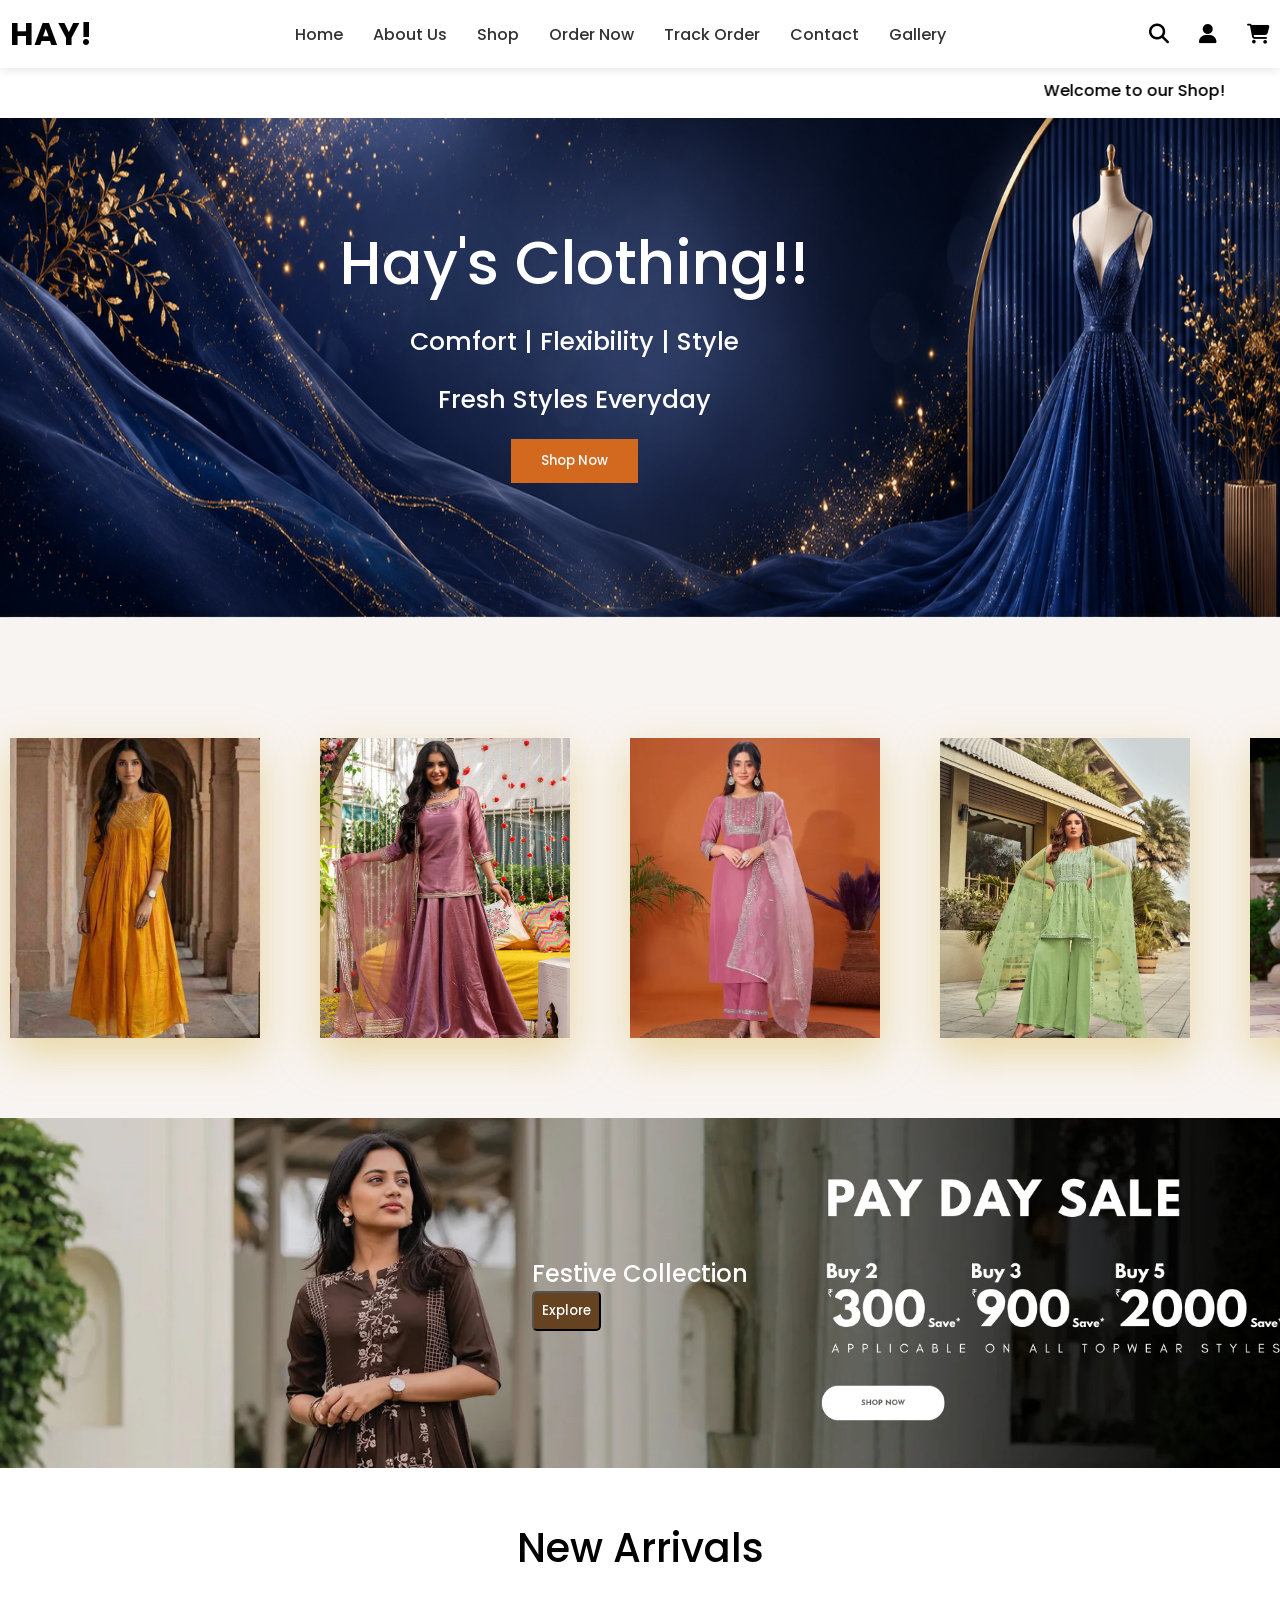
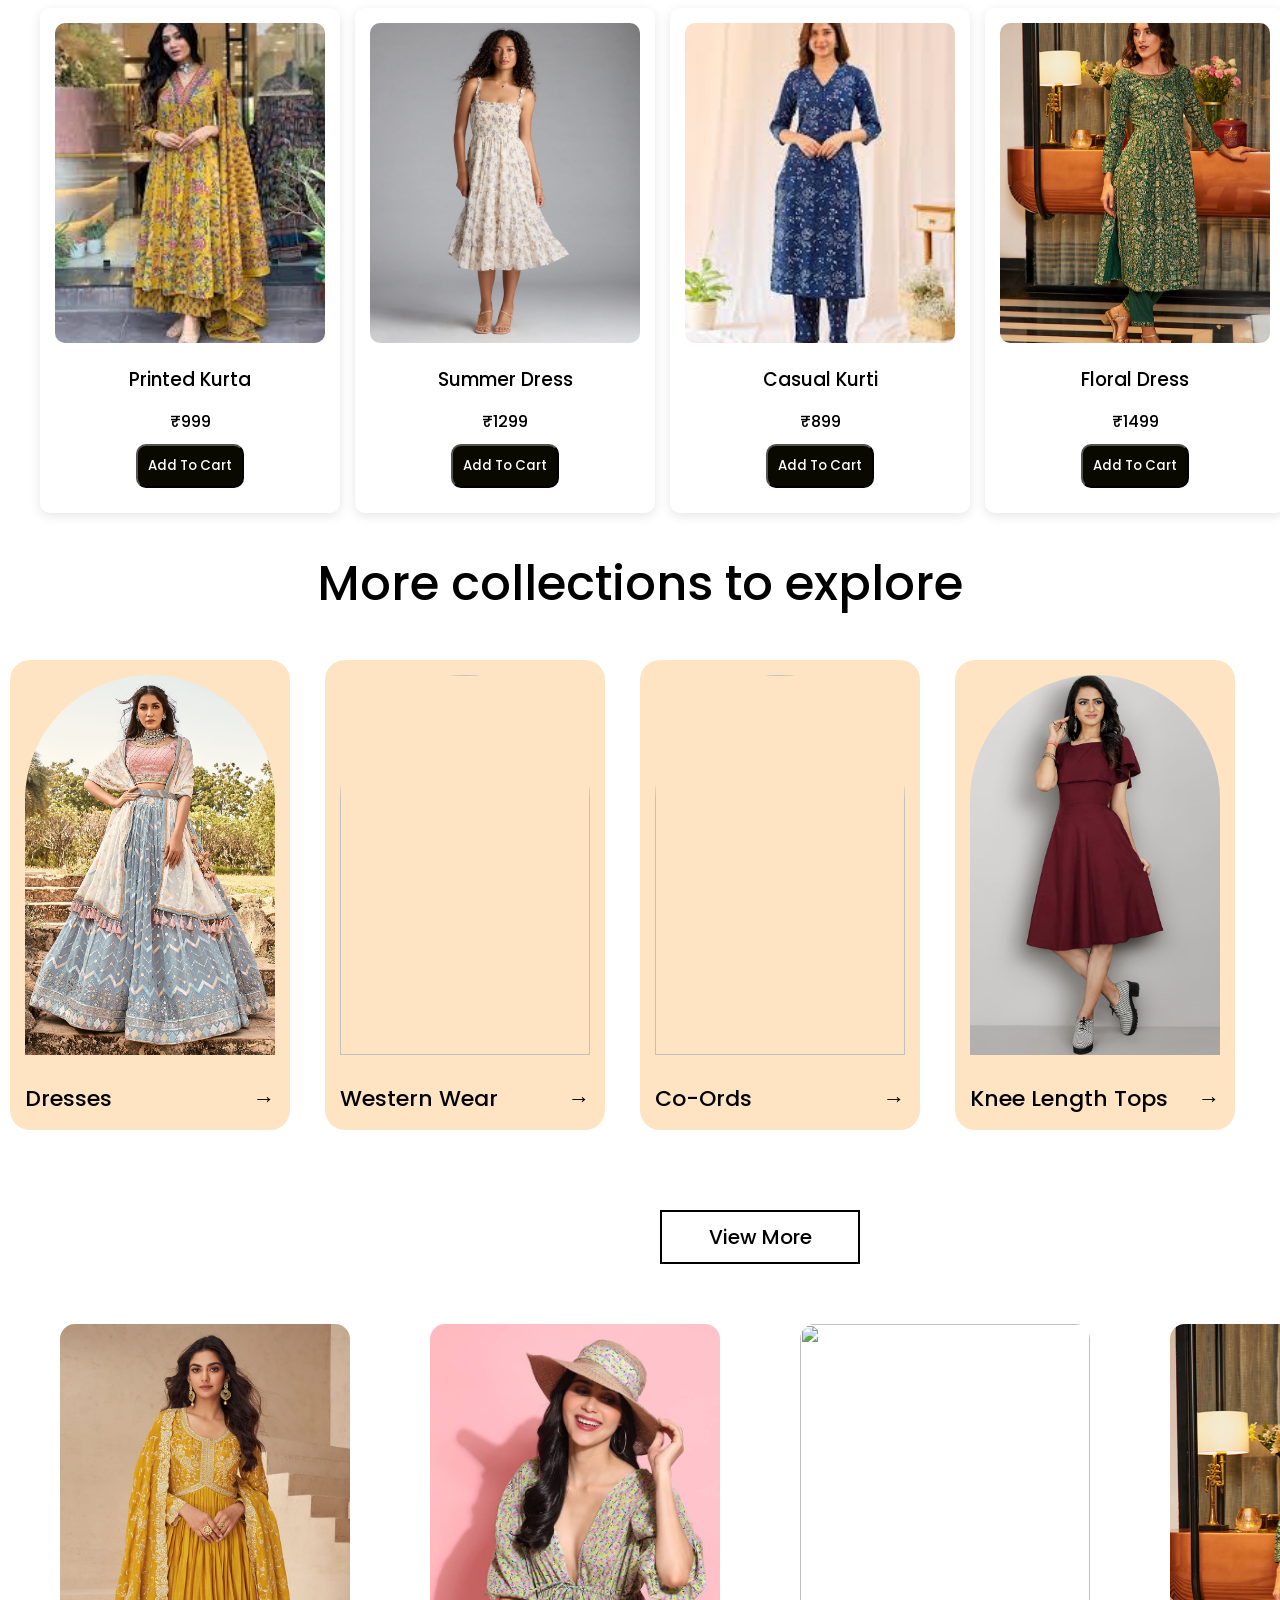
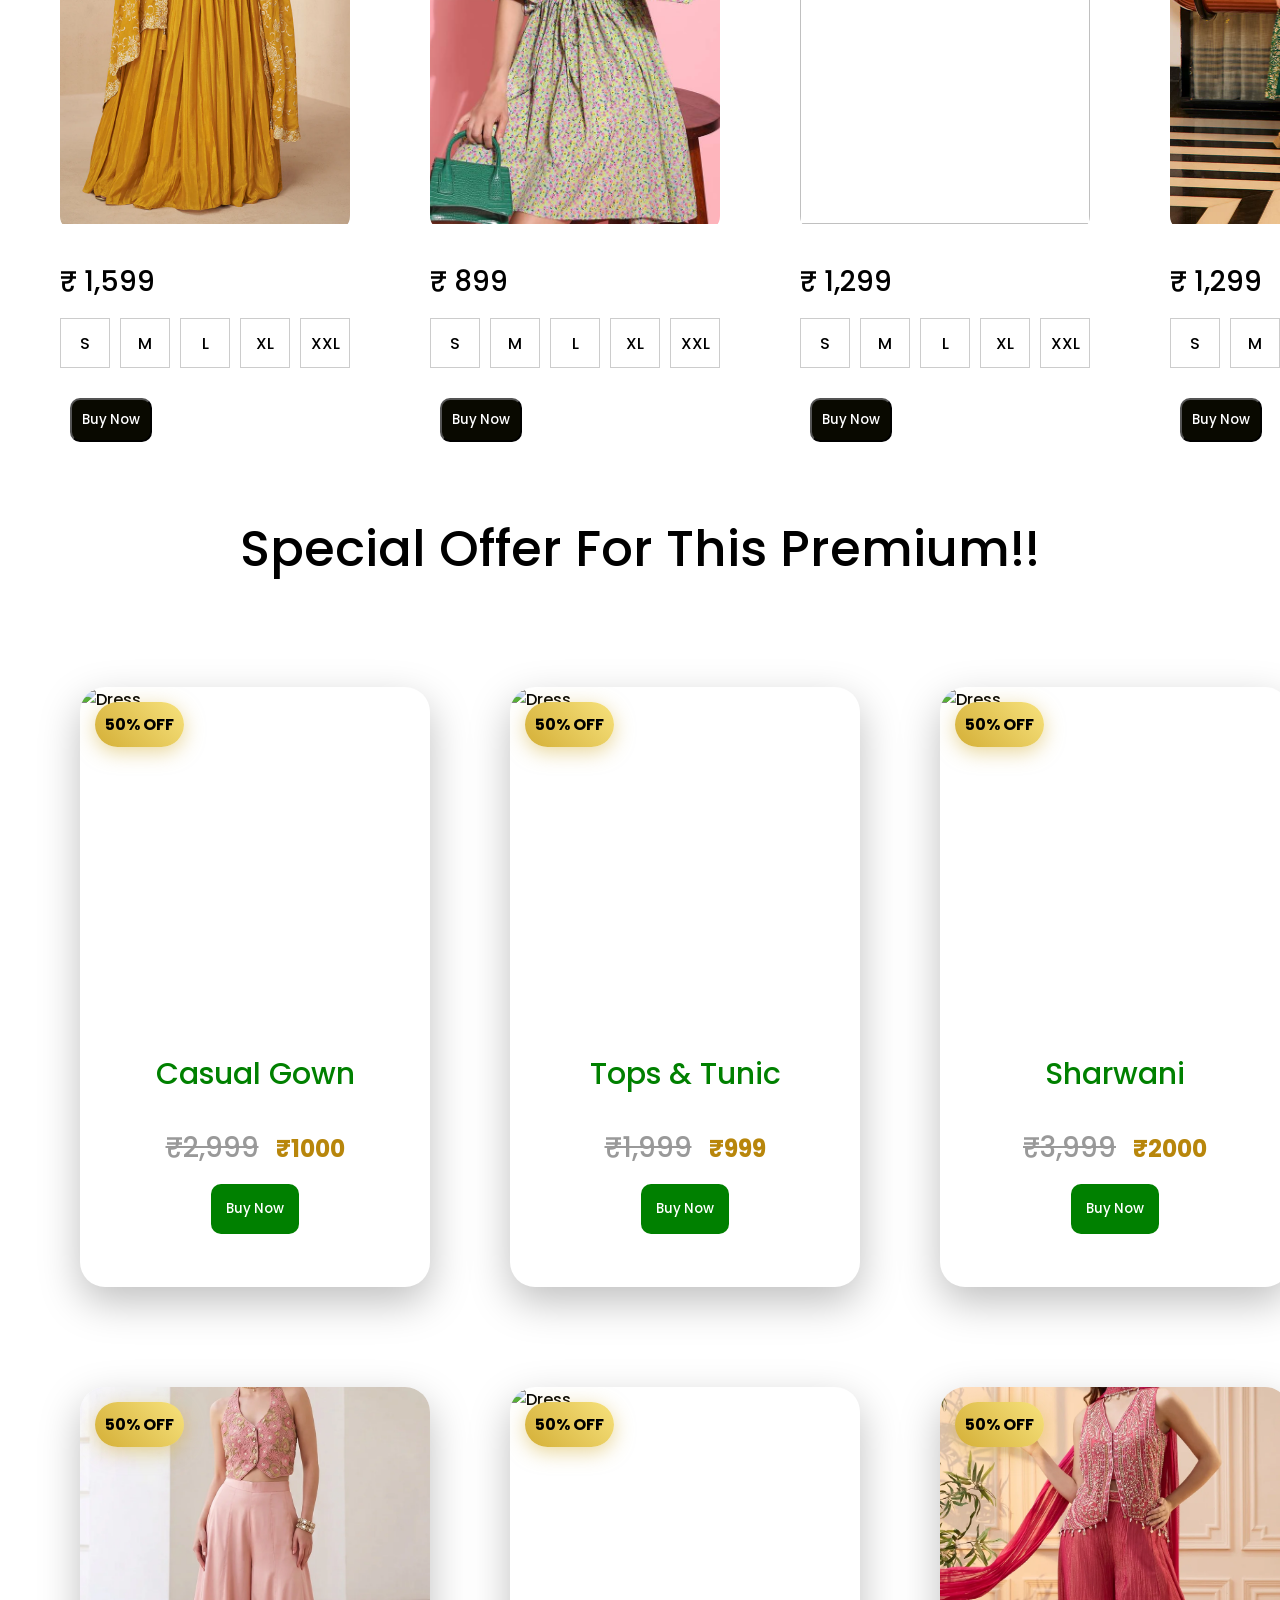
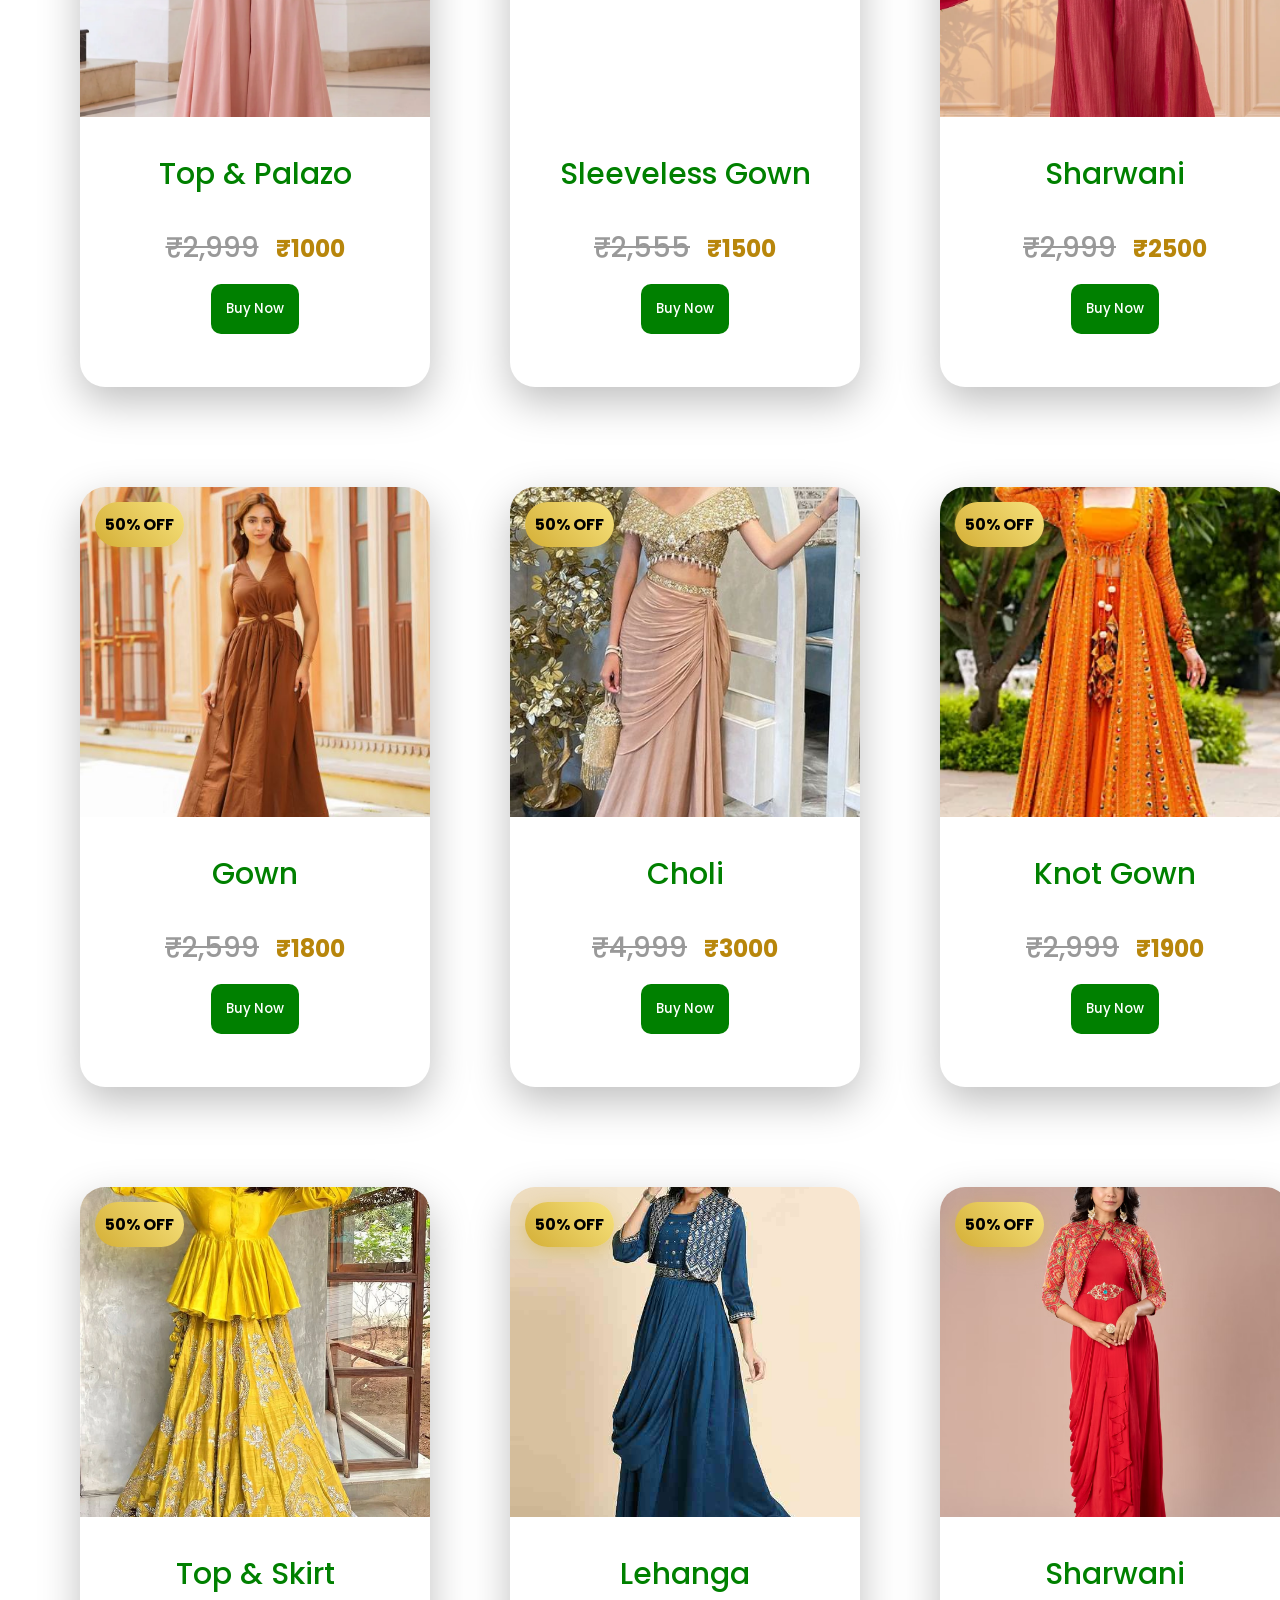
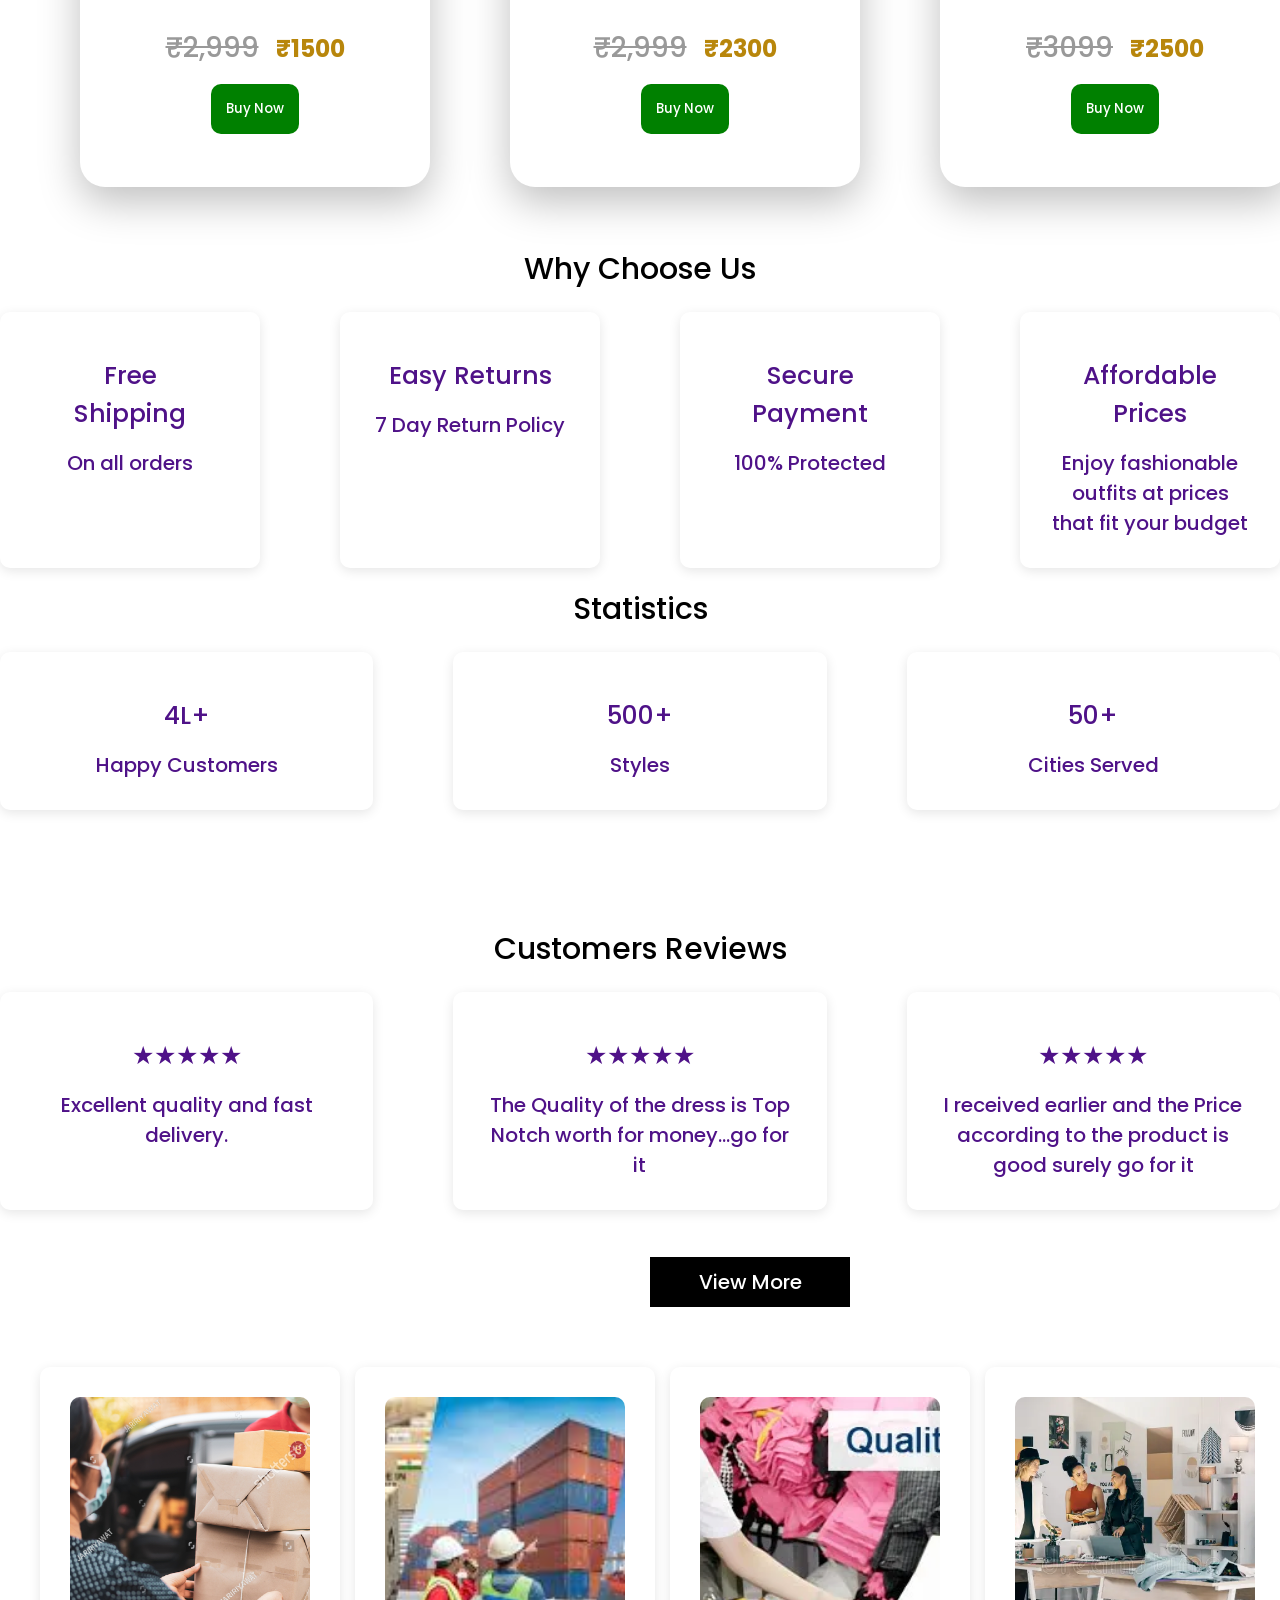
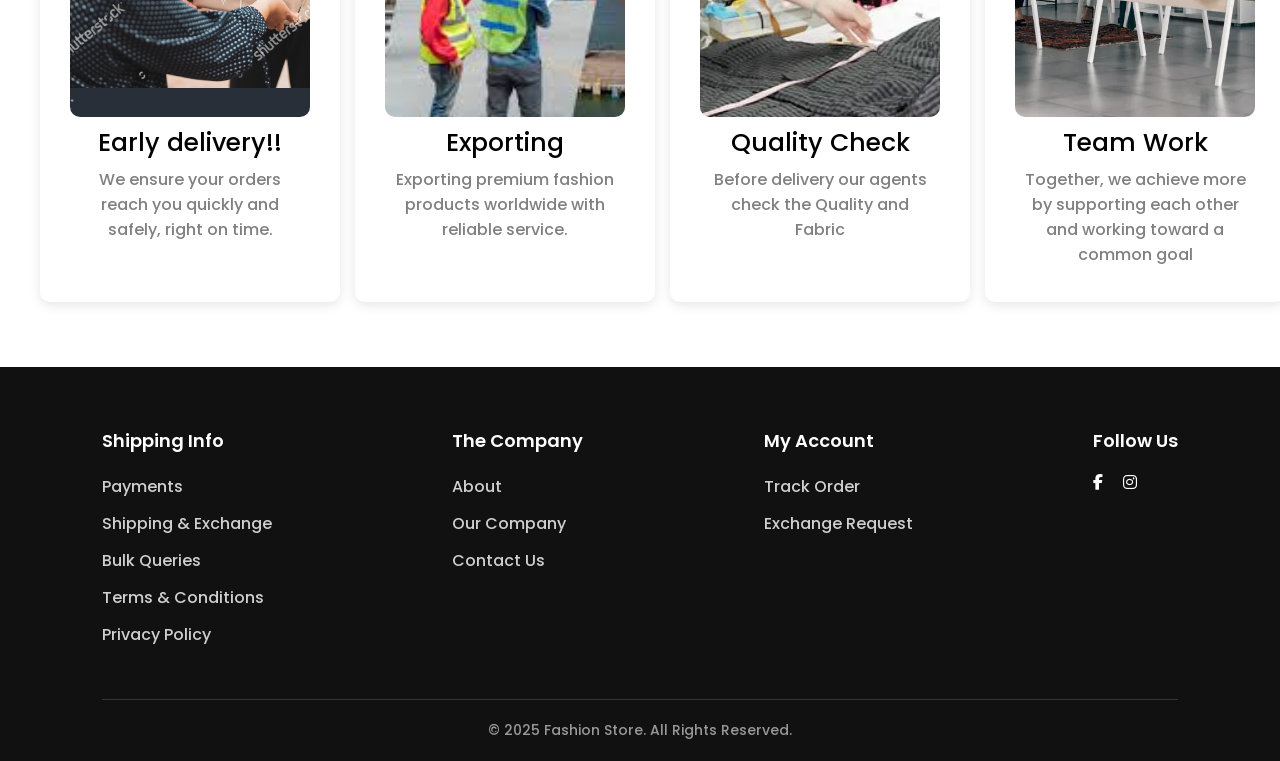
==== commit 7a256798: "added the modify" ====
--- a/index.html
+++ b/index.html
@@ -877,7 +877,7 @@
 
                 </div>
 
-                <!-- <div class="product1-card">
+                <div class="product1-card">
                     <img src="./image/team.webp">
 
                     <h3>Team Work</h3>
@@ -885,7 +885,7 @@
                     <p>Together, we achieve more by supporting each other and working toward a common goal</p>
 
 
-                </div> -->
+                </div>
 
             </div>
 
--- a/style.css
+++ b/style.css
@@ -533,11 +533,14 @@
 }
 .features-card{
 box-shadow:0 3px 12px rgba(0,0,0,0.1);
-padding:30px; height: 200px;
+padding:30px; 
+/* height: 200px; */
 border-radius:10px;
-width: 400px;  color: darkred;
+width: 400px;  
+color:#4f1288;
 position: relative;
 overflow: hidden;transition: 0.8s;
+/* border: 2px solid red */
 }
 .features-card h3{
      font-size: 25px;
@@ -554,7 +557,6 @@
     position: absolute;
     top: 0;left: 0; 
     width: 0;height: 100%;
-     background: linear-gradient(yellow,red);
     transition: 1s ease;z-index: -1;
 }
 .features-card:hover::before{
@@ -562,7 +564,8 @@
 }
 .features-card:hover{
     transform: translatey(-10px) scale(1.03);transition: 0.4s;
-     background: linear-gradient(yellow,red);
+     background: #22043e;
+     color: white;
         
 }
 
